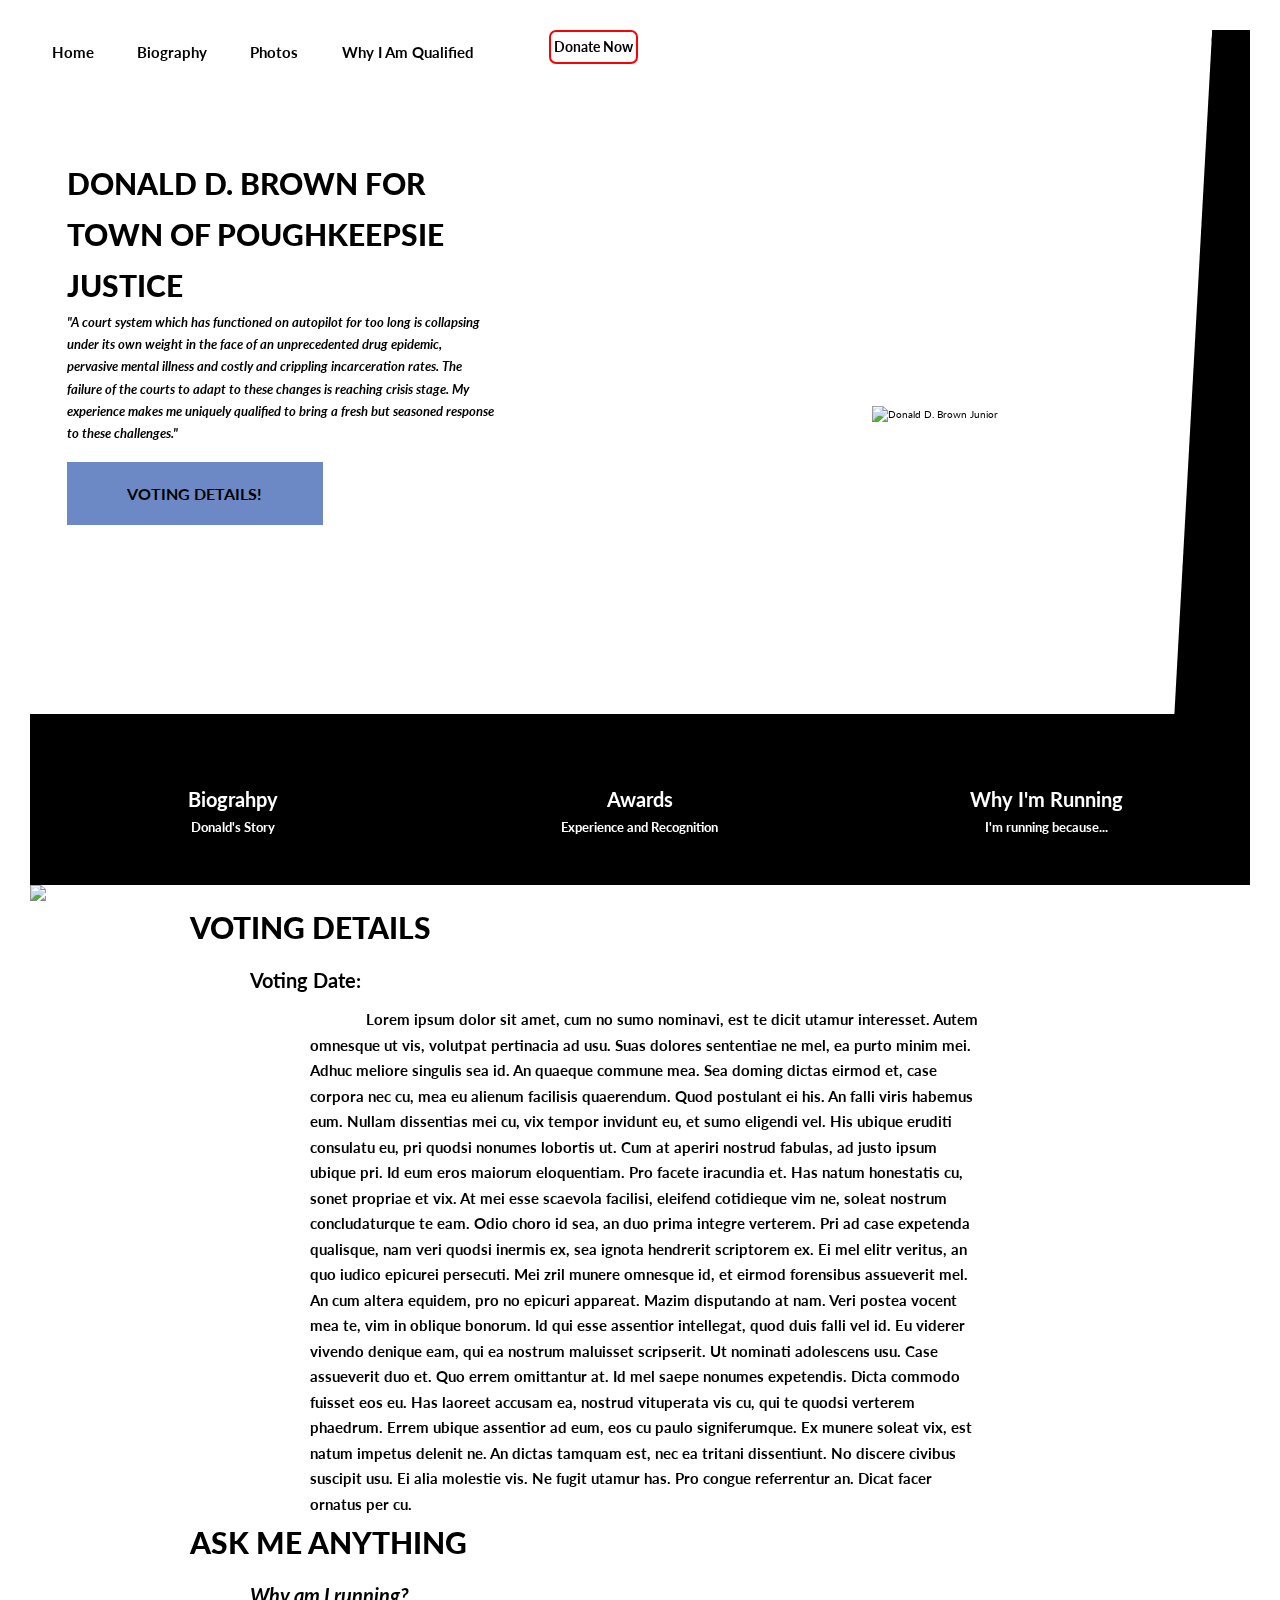
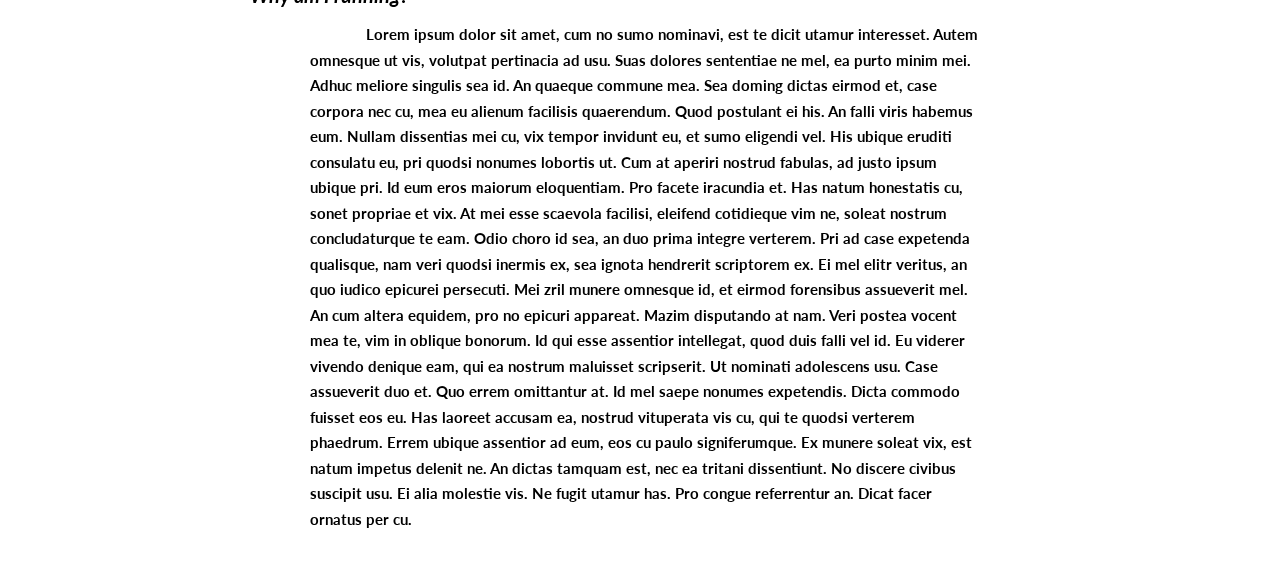
==== docs/index.html @ b79b82b8 "Add files via upload" ====
<!DOCTYPE html>
<html lang = "en">
	<head>
		<meta charset = "UTF-8">
		<meta name = "description" content = "This is a website about Donald Brown running for the judge of Poughkeepsie">
		<meta name = "viewport" content = "width=device-width, initial-scale=1.0">
		<meta name = "viewport" content = "height=device-height, initial-scale=1.0">
		<meta name = "keywords" content = "judge, primaries, poughkeepsie, Donald Brown">
		<meta name = "author" content = "Alex Badia">
		<link href="https://fonts.googleapis.com/css?family=Lato:100,300,400,700,900" rel="stylesheet">
		<link rel = "stylesheet" href = "css\donBrownStyle.css">
		<title> Donald Brown Poughkeepsie Judge </title>

	</head>
	
	<body>
		
		<!-- Header -->
        <header class = "header">
			<nav class = "header__navigation">
				<ul class = "navBar">
					<li> <a id = "white-link" href = "#"> Home </a> </li>
					<li> <a id = "white-link" href = "bio.html"> Biography </a> </li>
					<li> <a id = "white-link" href = "photos.html"> Photos </a> </li>
					<li> <a id = "white-link" href = "#AMA"> Why I Am Qualified </a> </li>
					<li> <a id = "blue-link" href = "#"> Faceb </a> </li>
					<li> <a id="red-link" href="#"> Donate Now </a> </li>
				</ul>
			</nav>
			<div class = "heading-flex-column">

				<div class = "header__text-box" id = "primary-section">
					<h1 class = "heading-primary">
						<span class = "heading-primary--main"> Donald D. Brown For Town of Poughkeepsie Justice </span>
						<span class = "heading-primary--sub"> <i>"A court system which has functioned on autopilot for too long 
							is collapsing under its own weight in the face of an unprecedented drug epidemic, pervasive mental 
							illness and costly and crippling incarceration rates. The failure of the courts to adapt to these 
							changes is reaching crisis stage. My experience makes me uniquely qualified to bring a fresh but 
							seasoned response to these challenges."</i></span>
					</h1>
					<a href = "#voting--details" class = "button--gray button--gray--animate"> Voting Details! </a>
				</div>
			</div>
			<ul class = "flex-row-logo">
				<li> <a id = "camera" href = "bio.html"> P </a> </li>
				<li> <a id = "ribbon" href = "awards.html"> T </a> </li>
				<li> <a id = "question" href = "#AMA"> A </a> </li>
			</ul>

			<div class = "flex-row-header">
				<div class = "photo__text-box">
					<h1 class = "photo__heading-primary">
							<span class = "heading--gold"> Biograhpy </span>
							<span class = "heading--gold--sub"> Donald's Story </span>
						</h1>
				</div>

				<div class = "awards__text-box">
					<h1 class = "awards__heading-primary">
							<span class = "heading--gold"> Awards </span>
							<span class = "heading--gold--sub"> Experience and Recognition </span>
						</h1>
				</div>
				
				<div class = "blank__text-box">
					<h1 class = "blank__heading-primary">
							<span class = "heading--gold"> Why I'm Running </span>
							<span class = "heading--gold--sub"> I'm running because... </span>
						</h1>
				</div>
			</div>

			<div class = "header__image-container1">
				<img class = "flag" src = "images/flagBackground.jpg" alt = "Donald D. Brown Junior">
			</div>

			<div class = "header__image-flex-container2">
				<div class = "header__image-container2">
					<img class = "donBrown" src = "images/electImg.jpg" alt = "Donald D. Brown Junior">
				</div>
			</div>

			<div class = "footer"></div>
		</header>

		<!-- Section -->
		<main class = "home--main" >
			<section class = "mobile-content">
				<div class = "mobile-image"> <img id = "mobile-donald-brown" src = "images/electImg.jpg" width = "50%"> </div>
			</section>

			<section class = "home--body">

					<div class = "home--body--container"> 

						<h1 class = "home--primary--header">
							Voting Details
						</h1>

						<h2 class = "home--secondary--header" id = "voting--details" name = "voting--details"> Voting Date: </h2>

						<p class = "home--details">
							&nbsp; &nbsp; &nbsp; &nbsp; &nbsp; &nbsp; &nbsp; Lorem ipsum dolor sit amet, cum no sumo 
							nominavi, est te dicit utamur interesset. Autem omnesque ut vis, volutpat pertinacia ad usu. 
							Suas dolores sententiae ne mel, ea purto minim mei. Adhuc meliore singulis sea id. An quaeque 
							commune mea. Sea doming dictas eirmod et, case corpora nec cu, mea eu alienum facilisis 
							quaerendum. Quod postulant ei his. An falli viris habemus eum. Nullam dissentias mei cu, 
							vix tempor invidunt eu, et sumo eligendi vel. His ubique eruditi consulatu eu, pri quodsi nonumes 
							lobortis ut. Cum at aperiri nostrud fabulas, ad justo ipsum ubique pri. Id eum eros maiorum 
							eloquentiam. Pro facete iracundia et. Has natum honestatis cu, sonet propriae et vix. At mei 
							esse scaevola facilisi, eleifend cotidieque vim ne, soleat nostrum concludaturque te eam. Odio 
							choro id sea, an duo prima integre verterem. Pri ad case expetenda qualisque, nam veri quodsi 
							inermis ex, sea ignota hendrerit scriptorem ex. Ei mel elitr veritus, an quo iudico epicurei 
							persecuti. Mei zril munere omnesque id, et eirmod forensibus assueverit mel. An cum altera 
							equidem, pro no epicuri appareat. Mazim disputando at nam. Veri postea vocent mea te, vim in 
							oblique bonorum. Id qui esse assentior intellegat, quod duis falli vel id. Eu viderer vivendo 
							denique eam, qui ea nostrum maluisset scripserit. Ut nominati adolescens usu.						
							Case assueverit duo et. Quo errem omittantur at. Id mel saepe nonumes expetendis. Dicta commodo 
							fuisset eos eu. Has laoreet accusam ea, nostrud vituperata vis cu, qui te quodsi verterem 
							phaedrum. Errem ubique assentior ad eum, eos cu paulo signiferumque. Ex munere soleat vix, est 
							natum impetus delenit ne. An dictas tamquam est, nec ea tritani dissentiunt. No discere civibus 
							suscipit usu. Ei alia molestie vis. Ne fugit utamur has. Pro congue referrentur an. Dicat facer 
							ornatus per cu.
						</p>

						<h1 class = "home--primary--header" id = "AMA" name = "AMA">
							Ask Me Anything
						</h1>

						<h2 id = "first-question" class = "question"> Why am I running?</h2>

						<p class = "home--details">
							&nbsp; &nbsp; &nbsp; &nbsp; &nbsp; &nbsp; &nbsp; Lorem ipsum dolor sit amet, cum no sumo 
							nominavi, est te dicit utamur interesset. Autem omnesque ut vis, volutpat pertinacia ad usu. 
							Suas dolores sententiae ne mel, ea purto minim mei. Adhuc meliore singulis sea id. An quaeque 
							commune mea. Sea doming dictas eirmod et, case corpora nec cu, mea eu alienum facilisis 
							quaerendum. Quod postulant ei his. An falli viris habemus eum. Nullam dissentias mei cu, 
							vix tempor invidunt eu, et sumo eligendi vel. His ubique eruditi consulatu eu, pri quodsi nonumes 
							lobortis ut. Cum at aperiri nostrud fabulas, ad justo ipsum ubique pri. Id eum eros maiorum 
							eloquentiam. Pro facete iracundia et. Has natum honestatis cu, sonet propriae et vix. At mei 
							esse scaevola facilisi, eleifend cotidieque vim ne, soleat nostrum concludaturque te eam. Odio 
							choro id sea, an duo prima integre verterem. Pri ad case expetenda qualisque, nam veri quodsi 
							inermis ex, sea ignota hendrerit scriptorem ex. Ei mel elitr veritus, an quo iudico epicurei 
							persecuti. Mei zril munere omnesque id, et eirmod forensibus assueverit mel. An cum altera 
							equidem, pro no epicuri appareat. Mazim disputando at nam. Veri postea vocent mea te, vim in 
							oblique bonorum. Id qui esse assentior intellegat, quod duis falli vel id. Eu viderer vivendo 
							denique eam, qui ea nostrum maluisset scripserit. Ut nominati adolescens usu.						
							Case assueverit duo et. Quo errem omittantur at. Id mel saepe nonumes expetendis. Dicta commodo 
							fuisset eos eu. Has laoreet accusam ea, nostrud vituperata vis cu, qui te quodsi verterem 
							phaedrum. Errem ubique assentior ad eum, eos cu paulo signiferumque. Ex munere soleat vix, est 
							natum impetus delenit ne. An dictas tamquam est, nec ea tritani dissentiunt. No discere civibus 
							suscipit usu. Ei alia molestie vis. Ne fugit utamur has. Pro congue referrentur an. Dicat facer 
							ornatus per cu.
						</p>
						
					</div>
			</section>
		</main>
    </body>
</html>
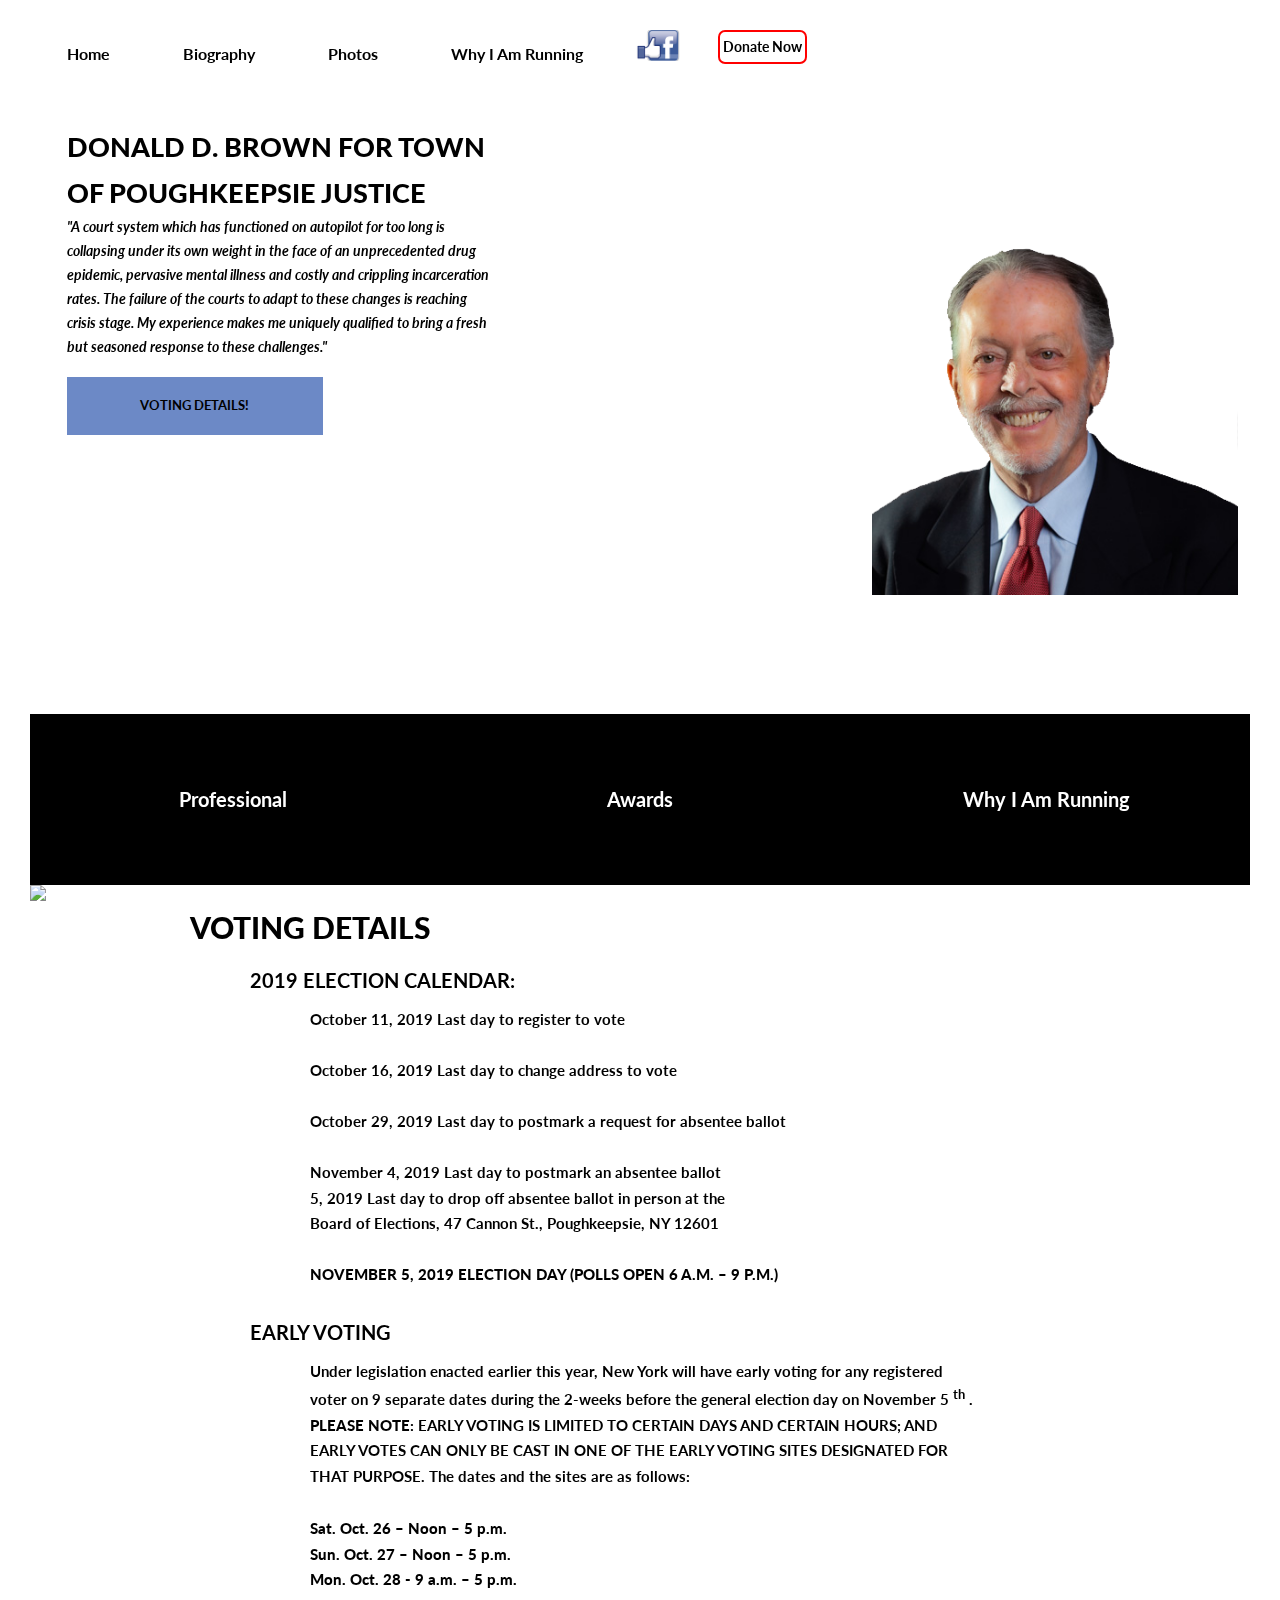
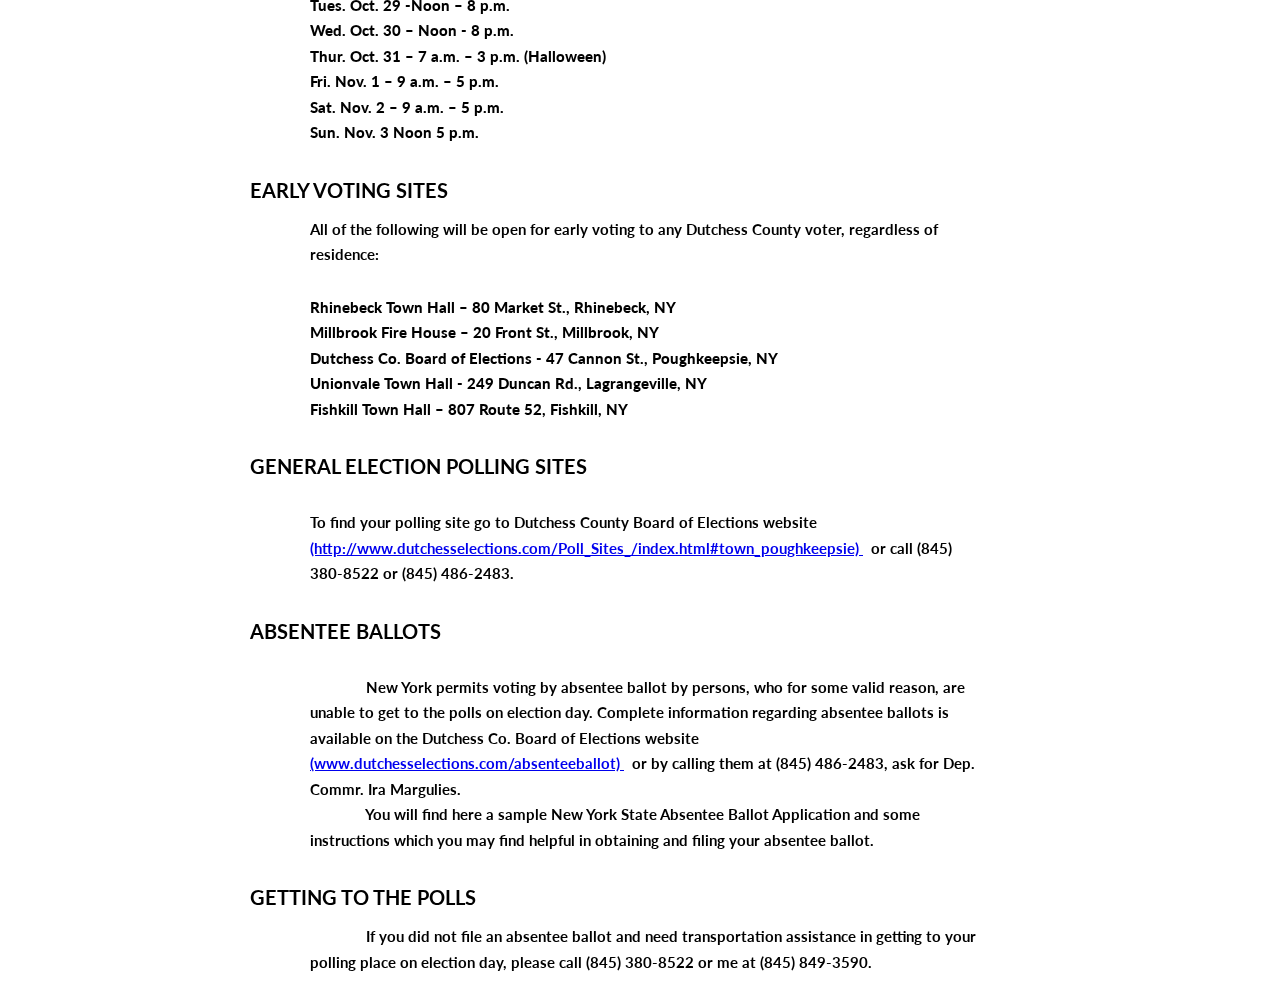
==== commit c953b5c6: "Update index.html" ====
--- a/docs/index.html
+++ b/docs/index.html
@@ -1,161 +1,222 @@
 <!DOCTYPE html>
-<html lang = "en">
-	<head>
-		<meta charset = "UTF-8">
-		<meta name = "description" content = "This is a website about Donald Brown running for the judge of Poughkeepsie">
-		<meta name = "viewport" content = "width=device-width, initial-scale=1.0">
-		<meta name = "viewport" content = "height=device-height, initial-scale=1.0">
-		<meta name = "keywords" content = "judge, primaries, poughkeepsie, Donald Brown">
-		<meta name = "author" content = "Alex Badia">
-		<link href="https://fonts.googleapis.com/css?family=Lato:100,300,400,700,900" rel="stylesheet">
-		<link rel = "stylesheet" href = "css\donBrownStyle.css">
-		<title> Donald Brown Poughkeepsie Judge </title>
-
-	</head>
-	
-	<body>
-		
-		<!-- Header -->
-        <header class = "header">
-			<nav class = "header__navigation">
-				<ul class = "navBar">
-					<li> <a id = "white-link" href = "#"> Home </a> </li>
-					<li> <a id = "white-link" href = "bio.html"> Biography </a> </li>
-					<li> <a id = "white-link" href = "photos.html"> Photos </a> </li>
-					<li> <a id = "white-link" href = "#AMA"> Why I Am Qualified </a> </li>
-					<li> <a id = "blue-link" href = "#"> Faceb </a> </li>
-					<li> <a id="red-link" href="#"> Donate Now </a> </li>
-				</ul>
-			</nav>
-			<div class = "heading-flex-column">
-
-				<div class = "header__text-box" id = "primary-section">
-					<h1 class = "heading-primary">
-						<span class = "heading-primary--main"> Donald D. Brown For Town of Poughkeepsie Justice </span>
-						<span class = "heading-primary--sub"> <i>"A court system which has functioned on autopilot for too long 
-							is collapsing under its own weight in the face of an unprecedented drug epidemic, pervasive mental 
-							illness and costly and crippling incarceration rates. The failure of the courts to adapt to these 
-							changes is reaching crisis stage. My experience makes me uniquely qualified to bring a fresh but 
-							seasoned response to these challenges."</i></span>
-					</h1>
-					<a href = "#voting--details" class = "button--gray button--gray--animate"> Voting Details! </a>
-				</div>
-			</div>
-			<ul class = "flex-row-logo">
-				<li> <a id = "camera" href = "bio.html"> P </a> </li>
-				<li> <a id = "ribbon" href = "awards.html"> T </a> </li>
-				<li> <a id = "question" href = "#AMA"> A </a> </li>
+<html lang="en">
+
+<head>
+	<meta charset="UTF-8">
+	<meta name="description" content="This is a website about Donald Brown running for the judge of Poughkeepsie">
+	<meta name="viewport" content="width=device-width, initial-scale=1.0">
+	<meta name="viewport" content="height=device-height, initial-scale=1.0">
+	<meta name="keywords" content="judge, primaries, poughkeepsie, Donald Brown">
+	<meta name="author" content="Alex Badia">
+	<link href="https://fonts.googleapis.com/css?family=Lato:100,300,400,700,900" rel="stylesheet">
+	<link rel="stylesheet" href="css\donBrownStyle.css">
+	<title> Donald Brown Poughkeepsie Judge </title>
+
+</head>
+
+<body>
+
+	<!-- Header -->
+	<header class="header">
+		<nav class="header__navigation">
+			<ul class="navBar">
+				<li> <a id="white-link" href="#"> Home </a> </li>
+				<li id = 'mobile-link'> <a id="white-link" href="awards.html"> Awards </a> </li>
+				<li> <a id="white-link" href="bio.html"> Biography </a> </li>
+				<li> <a id="white-link" href="photos.html"> Photos </a> </li>
+				<li> <a id="white-link" href="qualifications.html"> Why I Am Running </a> </li>
+				<li id = 'mobile-link'> <a id="white-link" href="#"> Facebook </a> </li>
+				<li id = 'mobile-link'> <a id="white-link" href="donate.html"> Donate Now </a> </li>
+				<li> <a id="blue-link" href="#"> Faceb </a> </li>
+				<li> <a id="red-link" href="donate.html"> Donate Now </a> </li>
 			</ul>
-
-			<div class = "flex-row-header">
-				<div class = "photo__text-box">
-					<h1 class = "photo__heading-primary">
-							<span class = "heading--gold"> Biograhpy </span>
-							<span class = "heading--gold--sub"> Donald's Story </span>
-						</h1>
-				</div>
-
-				<div class = "awards__text-box">
-					<h1 class = "awards__heading-primary">
-							<span class = "heading--gold"> Awards </span>
-							<span class = "heading--gold--sub"> Experience and Recognition </span>
-						</h1>
-				</div>
-				
-				<div class = "blank__text-box">
-					<h1 class = "blank__heading-primary">
-							<span class = "heading--gold"> Why I'm Running </span>
-							<span class = "heading--gold--sub"> I'm running because... </span>
-						</h1>
-				</div>
-			</div>
-
-			<div class = "header__image-container1">
-				<img class = "flag" src = "images/flagBackground.jpg" alt = "Donald D. Brown Junior">
-			</div>
-
-			<div class = "header__image-flex-container2">
-				<div class = "header__image-container2">
-					<img class = "donBrown" src = "images/electImg.jpg" alt = "Donald D. Brown Junior">
-				</div>
-			</div>
-
-			<div class = "footer"></div>
-		</header>
-
-		<!-- Section -->
-		<main class = "home--main" >
-			<section class = "mobile-content">
-				<div class = "mobile-image"> <img id = "mobile-donald-brown" src = "images/electImg.jpg" width = "50%"> </div>
-			</section>
-
-			<section class = "home--body">
-
-					<div class = "home--body--container"> 
-
-						<h1 class = "home--primary--header">
-							Voting Details
-						</h1>
-
-						<h2 class = "home--secondary--header" id = "voting--details" name = "voting--details"> Voting Date: </h2>
-
-						<p class = "home--details">
-							&nbsp; &nbsp; &nbsp; &nbsp; &nbsp; &nbsp; &nbsp; Lorem ipsum dolor sit amet, cum no sumo 
-							nominavi, est te dicit utamur interesset. Autem omnesque ut vis, volutpat pertinacia ad usu. 
-							Suas dolores sententiae ne mel, ea purto minim mei. Adhuc meliore singulis sea id. An quaeque 
-							commune mea. Sea doming dictas eirmod et, case corpora nec cu, mea eu alienum facilisis 
-							quaerendum. Quod postulant ei his. An falli viris habemus eum. Nullam dissentias mei cu, 
-							vix tempor invidunt eu, et sumo eligendi vel. His ubique eruditi consulatu eu, pri quodsi nonumes 
-							lobortis ut. Cum at aperiri nostrud fabulas, ad justo ipsum ubique pri. Id eum eros maiorum 
-							eloquentiam. Pro facete iracundia et. Has natum honestatis cu, sonet propriae et vix. At mei 
-							esse scaevola facilisi, eleifend cotidieque vim ne, soleat nostrum concludaturque te eam. Odio 
-							choro id sea, an duo prima integre verterem. Pri ad case expetenda qualisque, nam veri quodsi 
-							inermis ex, sea ignota hendrerit scriptorem ex. Ei mel elitr veritus, an quo iudico epicurei 
-							persecuti. Mei zril munere omnesque id, et eirmod forensibus assueverit mel. An cum altera 
-							equidem, pro no epicuri appareat. Mazim disputando at nam. Veri postea vocent mea te, vim in 
-							oblique bonorum. Id qui esse assentior intellegat, quod duis falli vel id. Eu viderer vivendo 
-							denique eam, qui ea nostrum maluisset scripserit. Ut nominati adolescens usu.						
-							Case assueverit duo et. Quo errem omittantur at. Id mel saepe nonumes expetendis. Dicta commodo 
-							fuisset eos eu. Has laoreet accusam ea, nostrud vituperata vis cu, qui te quodsi verterem 
-							phaedrum. Errem ubique assentior ad eum, eos cu paulo signiferumque. Ex munere soleat vix, est 
-							natum impetus delenit ne. An dictas tamquam est, nec ea tritani dissentiunt. No discere civibus 
-							suscipit usu. Ei alia molestie vis. Ne fugit utamur has. Pro congue referrentur an. Dicat facer 
-							ornatus per cu.
-						</p>
-
-						<h1 class = "home--primary--header" id = "AMA" name = "AMA">
-							Ask Me Anything
-						</h1>
-
-						<h2 id = "first-question" class = "question"> Why am I running?</h2>
-
-						<p class = "home--details">
-							&nbsp; &nbsp; &nbsp; &nbsp; &nbsp; &nbsp; &nbsp; Lorem ipsum dolor sit amet, cum no sumo 
-							nominavi, est te dicit utamur interesset. Autem omnesque ut vis, volutpat pertinacia ad usu. 
-							Suas dolores sententiae ne mel, ea purto minim mei. Adhuc meliore singulis sea id. An quaeque 
-							commune mea. Sea doming dictas eirmod et, case corpora nec cu, mea eu alienum facilisis 
-							quaerendum. Quod postulant ei his. An falli viris habemus eum. Nullam dissentias mei cu, 
-							vix tempor invidunt eu, et sumo eligendi vel. His ubique eruditi consulatu eu, pri quodsi nonumes 
-							lobortis ut. Cum at aperiri nostrud fabulas, ad justo ipsum ubique pri. Id eum eros maiorum 
-							eloquentiam. Pro facete iracundia et. Has natum honestatis cu, sonet propriae et vix. At mei 
-							esse scaevola facilisi, eleifend cotidieque vim ne, soleat nostrum concludaturque te eam. Odio 
-							choro id sea, an duo prima integre verterem. Pri ad case expetenda qualisque, nam veri quodsi 
-							inermis ex, sea ignota hendrerit scriptorem ex. Ei mel elitr veritus, an quo iudico epicurei 
-							persecuti. Mei zril munere omnesque id, et eirmod forensibus assueverit mel. An cum altera 
-							equidem, pro no epicuri appareat. Mazim disputando at nam. Veri postea vocent mea te, vim in 
-							oblique bonorum. Id qui esse assentior intellegat, quod duis falli vel id. Eu viderer vivendo 
-							denique eam, qui ea nostrum maluisset scripserit. Ut nominati adolescens usu.						
-							Case assueverit duo et. Quo errem omittantur at. Id mel saepe nonumes expetendis. Dicta commodo 
-							fuisset eos eu. Has laoreet accusam ea, nostrud vituperata vis cu, qui te quodsi verterem 
-							phaedrum. Errem ubique assentior ad eum, eos cu paulo signiferumque. Ex munere soleat vix, est 
-							natum impetus delenit ne. An dictas tamquam est, nec ea tritani dissentiunt. No discere civibus 
-							suscipit usu. Ei alia molestie vis. Ne fugit utamur has. Pro congue referrentur an. Dicat facer 
-							ornatus per cu.
-						</p>
-						
-					</div>
-			</section>
-		</main>
-    </body>
+		</nav>
+		<div class="heading-flex-column">
+
+			<div class="header__text-box" id="primary-section">
+				<h1 class="heading-primary">
+					<span class="heading-primary--main"> Donald D. Brown For Town of Poughkeepsie Justice </span>
+					<span class="heading-primary--sub"> <i>"A court system which has functioned on autopilot for too
+							long
+							is collapsing under its own weight in the face of an unprecedented drug epidemic, pervasive
+							mental
+							illness and costly and crippling incarceration rates. The failure of the courts to adapt to
+							these
+							changes is reaching crisis stage. My experience makes me uniquely qualified to bring a fresh
+							but seasoned response to these challenges."</i></span>
+				</h1>
+				<a href="#voting--details" class="button--gray button--gray--animate"> Voting Details! </a>
+			</div>
+		</div>
+		<ul class="flex-row-logo">
+			<li> <a id="camera" href="bio.html"> P </a> </li>
+			<li> <a id="ribbon" href="awards.html"> T </a> </li>
+			<li> <a id="question" href="qualifications.html"> A </a> </li>
+		</ul>
+
+		<div class="flex-row-header">
+			<div class="photo__text-box">
+				<h1 class="photo__heading-primary">
+					<span class="heading--gold"> Professional </span>
+					<!-- <span class="heading--gold--sub"> Donald's Story </span> -->
+				</h1>
+			</div>
+
+			<div class="awards__text-box">
+				<h1 class="awards__heading-primary">
+					<span class="heading--gold"> Awards </span>
+					<!-- <span class="heading--gold--sub"> Awards and Achievements </span> -->
+				</h1>
+			</div>
+
+			<div class="blank__text-box">
+				<h1 class="blank__heading-primary">
+					<span class="heading--gold"> Why I Am Running </span>
+					<!-- <span class="heading--gold--sub"> Experience and Notable Achievements </span> -->
+				</h1>
+			</div>
+		</div>
+
+		<div class="header__image-container1">
+			<img class="flag" src="images/flagBackground.jpg" alt="Donald D. Brown Junior">
+		</div>
+
+		<div class="header__image-flex-container2">
+			<div class="header__image-container2">
+				<img class="donBrown" src="images/DonBrownCropFinal-0.png" alt="Donald D. Brown Junior">
+			</div>
+		</div>
+
+		<div class="footer"></div>
+	</header>
+
+	<!-- Section -->
+	<main class="home--main">
+		<section class="mobile-content">
+			<div class="mobile-image"> <img id="mobile-donald-brown" src="images/electImg.jpg" width="50%"> </div>
+		</section>
+
+		<section class="home--body">
+
+			<div class="home--body--container">
+
+				<h1 class="home--primary--header">
+					Voting Details
+				</h1>
+
+				<h2 class="home--secondary--header" id="voting--details" name="voting--details"> 2019 ELECTION CALENDAR:
+				</h2>
+
+				<p class="home--details">
+					October 11, 2019 Last day to register to vote <br> <br>
+					October 16, 2019 Last day to change address to vote <br> <br>
+					October 29, 2019 Last day to postmark a request for absentee ballot <br> <br>
+					November 4, 2019 Last day to postmark an absentee ballot <br>
+					5, 2019 Last day to drop off absentee ballot in person at the <br>
+					Board of Elections, 47 Cannon St., Poughkeepsie, NY 12601 <br> <br>
+					<strong> NOVEMBER 5, 2019 ELECTION DAY (POLLS OPEN 6 A.M. – 9 P.M.) </strong>
+				</p>
+
+				<br>
+
+				<h2 class="home--secondary--header" id="voting--details" name="voting--details"> EARLY VOTING
+				</h2>
+
+				<p class="home--details">
+					Under legislation enacted earlier this year, New York will have early voting for any
+					registered voter on 9 separate dates during the 2-weeks before the general election day
+					on November 5 <sup>th</sup> . <strong>PLEASE NOTE</strong>: EARLY VOTING IS LIMITED TO CERTAIN DAYS
+					AND
+					CERTAIN HOURS; AND EARLY VOTES CAN ONLY BE CAST IN ONE OF THE EARLY
+					VOTING SITES DESIGNATED FOR THAT PURPOSE. The dates and the sites are as
+					follows:
+				</p>
+
+				<br>
+
+				<p class="home--details">
+					<strong>Sat. Oct. 26 – Noon – 5 p.m. <br>
+						Sun. Oct. 27 – Noon – 5 p.m. <br>
+						Mon. Oct. 28 - 9 a.m. – 5 p.m. <br>
+						Tues. Oct. 29 -Noon – 8 p.m. <br>
+						Wed. Oct. 30 – Noon - 8 p.m. <br>
+						Thur. Oct. 31 – 7 a.m. – 3 p.m. (Halloween) <br>
+						Fri. Nov. 1 – 9 a.m. – 5 p.m. <br>
+						Sat. Nov. 2 – 9 a.m. – 5 p.m. <br>
+						Sun. Nov. 3 Noon 5 p.m. <br> </strong>
+				</p>
+
+				<br>
+
+				<h2 class="home--secondary--header" id="voting--details" name="voting--details"> EARLY VOTING SITES
+				</h2>
+
+				<p class="home--details">
+					All of the following will be open for early voting to any Dutchess County voter,
+					regardless of residence:
+				</p>
+
+				<br>
+
+				<p class="home--details">
+					<strong>
+						Rhinebeck Town Hall – 80 Market St., Rhinebeck, NY <br>
+						Millbrook Fire House – 20 Front St., Millbrook, NY <br>
+						Dutchess Co. Board of Elections - 47 Cannon St., Poughkeepsie, NY <br>
+						Unionvale Town Hall - 249 Duncan Rd., Lagrangeville, NY <br>
+						Fishkill Town Hall – 807 Route 52, Fishkill, NY </strong>
+				</p>
+
+				<br>
+
+				<h2 class="home--secondary--header" id="voting--details" name="voting--details"> GENERAL ELECTION
+					POLLING SITES
+				</h2>
+
+				<br>
+
+				<p class="home--details">
+					To find your polling site go to Dutchess County Board of Elections website
+					<a href="http://www.dutchesselections.com/Poll_Sites_/index.html#town_poughkeepsie" target="_blank">
+						(http://www.dutchesselections.com/Poll_Sites_/index.html#town_poughkeepsie) </a>
+					&nbsp; or call (845) 380-8522 or (845) 486-2483.
+				</p>
+
+				<br>
+
+				<h2 class="home--secondary--header" id="voting--details" name="voting--details">
+					ABSENTEE BALLOTS
+				</h2>
+
+				<br>
+
+				<p class="home--details">
+					&nbsp; &nbsp; &nbsp; &nbsp; &nbsp; &nbsp; &nbsp; New York permits voting by absentee ballot by
+					persons, who for some valid reason,
+					are unable to get to the polls on election day. Complete information regarding absentee
+					ballots is available on the Dutchess Co. Board of Elections website <a
+						href='http://www.dutchesselections.com' target='_blank'>
+						(www.dutchesselections.com/absenteeballot) </a> &nbsp; or by calling them at (845) 486-2483,
+					ask for Dep. Commr. Ira Margulies. <br>
+					&nbsp; &nbsp; &nbsp; &nbsp; &nbsp; &nbsp; &nbsp; You will find here a sample New York State Absentee
+					Ballot Application and some
+					instructions which you may find helpful in obtaining and filing your absentee ballot.
+				</p>
+
+				<br>
+
+				<h2 class="home--secondary--header" id="voting--details" name="voting--details">
+					GETTING TO THE POLLS
+				</h2>
+
+				<p class="home--details">
+					&nbsp; &nbsp; &nbsp; &nbsp; &nbsp; &nbsp; &nbsp; If you did not file an absentee ballot and need
+					transportation assistance in getting to
+					your polling place on election day, please call (845) 380-8522 or me at (845) 849-3590.
+				</p>
+			</div>
+		</section>
+	</main>
+</body>
+
 </html>
-
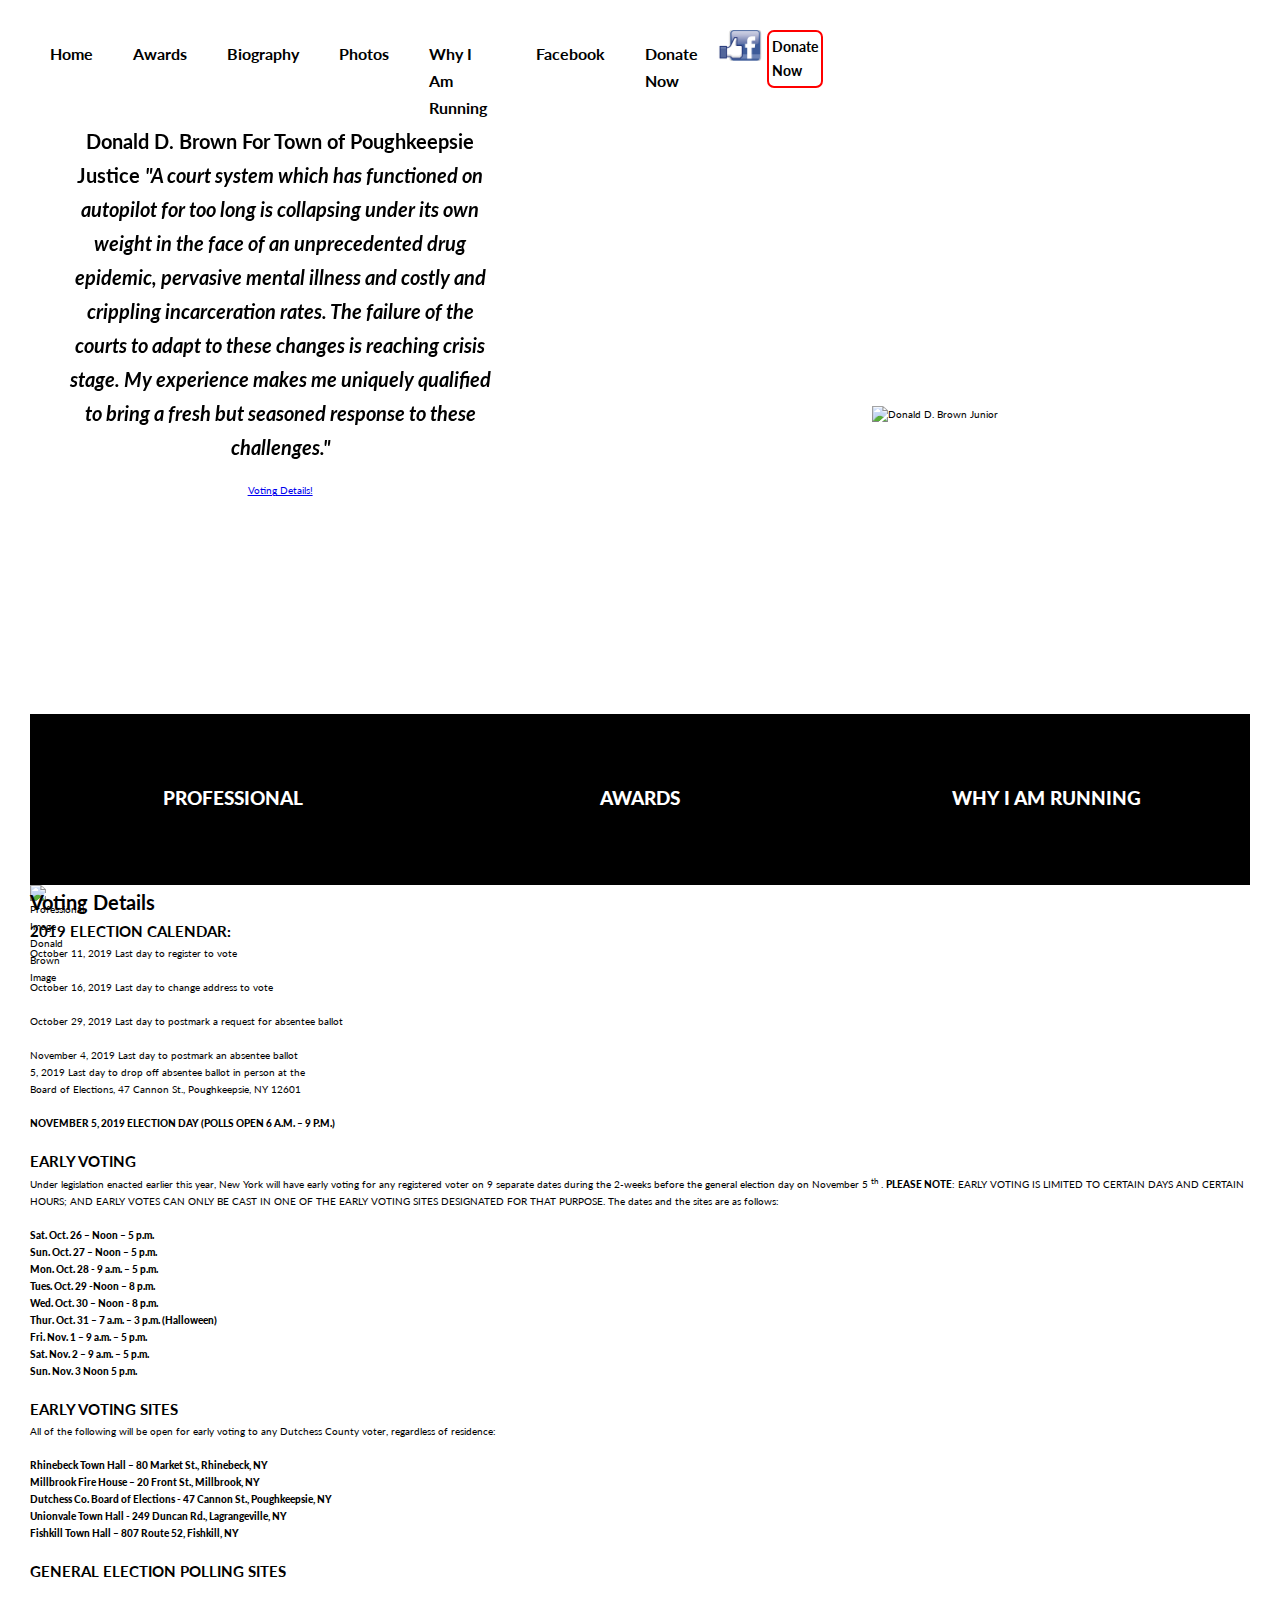
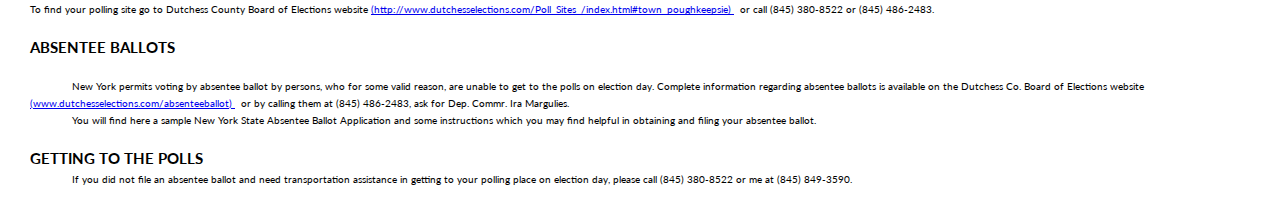
==== commit 88650c6c: "Added Alert for Landscape mode" ====
--- a/docs/index.html
+++ b/docs/index.html
@@ -9,34 +9,40 @@
 	<meta name="keywords" content="judge, primaries, poughkeepsie, Donald Brown">
 	<meta name="author" content="Alex Badia">
 	<link href="https://fonts.googleapis.com/css?family=Lato:100,300,400,700,900" rel="stylesheet">
-	<link rel="stylesheet" href="css\donBrownStyle.css">
+	<link rel="stylesheet" href="css/donBrownStyle.css">
 	<title> Donald Brown Poughkeepsie Judge </title>
 
 </head>
 
 <body>
+
+	<script>
+		if(window.innerHeight > window.innerWidth){
+ 			alert("Please use Landscape!");
+		}		
+	</script>
 
 	<!-- Header -->
 	<header class="header">
 		<nav class="header__navigation">
 			<ul class="navBar">
-				<li> <a id="white-link" href="#"> Home </a> </li>
-				<li id = 'mobile-link'> <a id="white-link" href="awards.html"> Awards </a> </li>
-				<li> <a id="white-link" href="bio.html"> Biography </a> </li>
-				<li> <a id="white-link" href="photos.html"> Photos </a> </li>
-				<li> <a id="white-link" href="qualifications.html"> Why I Am Running </a> </li>
-				<li id = 'mobile-link'> <a id="white-link" href="#"> Facebook </a> </li>
-				<li id = 'mobile-link'> <a id="white-link" href="donate.html"> Donate Now </a> </li>
-				<li> <a id="blue-link" href="#"> Faceb </a> </li>
-				<li> <a id="red-link" href="donate.html"> Donate Now </a> </li>
+				<li> <a class ="white-link" href="#"> Home </a> </li>
+				<li class = 'mobile-link'> <a class ="white-link" href="awards.html"> Awards </a> </li>
+				<li> <a class ="white-link" href="bio.html"> Biography </a> </li>
+				<li> <a class ="white-link" href="photos.html"> Photos </a> </li>
+				<li> <a class ="white-link" href="qualifications.html"> Why I Am Running </a> </li>
+				<li class = 'mobile-link'> <a class ="white-link" href="#"> Facebook </a> </li>
+				<li class = 'mobile-link'> <a class ="white-link" href="donate.html"> Donate Now </a> </li>
+				<li> <a id = "blue-link" href="#"> Faceb </a> </li>
+				<li> <a id = "red-link" href="donate.html"> Donate Now </a> </li>
 			</ul>
 		</nav>
 		<div class="heading-flex-column">
 
 			<div class="header__text-box" id="primary-section">
 				<h1 class="heading-primary">
-					<span class="heading-primary--main"> Donald D. Brown For Town of Poughkeepsie Justice </span>
-					<span class="heading-primary--sub"> <i>"A court system which has functioned on autopilot for too
+					<span class="heading-primary-main"> Donald D. Brown For Town of Poughkeepsie Justice </span>
+					<span class="heading-primary-sub"> <i>"A court system which has functioned on autopilot for too
 							long
 							is collapsing under its own weight in the face of an unprecedented drug epidemic, pervasive
 							mental
@@ -45,7 +51,7 @@
 							changes is reaching crisis stage. My experience makes me uniquely qualified to bring a fresh
 							but seasoned response to these challenges."</i></span>
 				</h1>
-				<a href="#voting--details" class="button--gray button--gray--animate"> Voting Details! </a>
+				<a href="#voting-details" class="button-gray button-gray-animate"> Voting Details! </a>
 			</div>
 		</div>
 		<ul class="flex-row-logo">
@@ -57,22 +63,19 @@
 		<div class="flex-row-header">
 			<div class="photo__text-box">
 				<h1 class="photo__heading-primary">
-					<span class="heading--gold"> Professional </span>
-					<!-- <span class="heading--gold--sub"> Donald's Story </span> -->
+					<span class="heading-gold"> Professional </span>
 				</h1>
 			</div>
 
 			<div class="awards__text-box">
 				<h1 class="awards__heading-primary">
-					<span class="heading--gold"> Awards </span>
-					<!-- <span class="heading--gold--sub"> Awards and Achievements </span> -->
+					<span class="heading-gold"> Awards </span>
 				</h1>
 			</div>
 
 			<div class="blank__text-box">
 				<h1 class="blank__heading-primary">
-					<span class="heading--gold"> Why I Am Running </span>
-					<!-- <span class="heading--gold--sub"> Experience and Notable Achievements </span> -->
+					<span class="heading-gold"> Why I Am Running </span>
 				</h1>
 			</div>
 		</div>
@@ -83,7 +86,7 @@
 
 		<div class="header__image-flex-container2">
 			<div class="header__image-container2">
-				<img class="donBrown" src="images/DonBrownCropFinal-0.png" alt="Donald D. Brown Junior">
+				<img class="donBrown" src="images/DonBrownFullVert1.jpg" alt="Donald D. Brown Junior">
 			</div>
 		</div>
 
@@ -91,23 +94,23 @@
 	</header>
 
 	<!-- Section -->
-	<main class="home--main">
+	<main class="home-main">
 		<section class="mobile-content">
-			<div class="mobile-image"> <img id="mobile-donald-brown" src="images/electImg.jpg" width="50%"> </div>
+			<div class="mobile-image"> <img id="mobile-donald-brown" src="images/electImg.jpg"  alt = "Professional Image Donald Brown Image"> </div>
 		</section>
 
-		<section class="home--body">
-
-			<div class="home--body--container">
-
-				<h1 class="home--primary--header">
+		<section class="home-body">
+
+			<div class="home-body-container">
+
+				<h1 class="home-primary-header">
 					Voting Details
 				</h1>
 
-				<h2 class="home--secondary--header" id="voting--details" name="voting--details"> 2019 ELECTION CALENDAR:
-				</h2>
-
-				<p class="home--details">
+				<h2 class="home-secondary-header voting-details" id="voting-details"> 2019 ELECTION CALENDAR:
+				</h2>
+
+				<p class="home-details">
 					October 11, 2019 Last day to register to vote <br> <br>
 					October 16, 2019 Last day to change address to vote <br> <br>
 					October 29, 2019 Last day to postmark a request for absentee ballot <br> <br>
@@ -119,10 +122,10 @@
 
 				<br>
 
-				<h2 class="home--secondary--header" id="voting--details" name="voting--details"> EARLY VOTING
-				</h2>
-
-				<p class="home--details">
+				<h2 class="home-secondary-header voting-details"> EARLY VOTING
+				</h2>
+
+				<p class="home-details">
 					Under legislation enacted earlier this year, New York will have early voting for any
 					registered voter on 9 separate dates during the 2-weeks before the general election day
 					on November 5 <sup>th</sup> . <strong>PLEASE NOTE</strong>: EARLY VOTING IS LIMITED TO CERTAIN DAYS
@@ -134,7 +137,7 @@
 
 				<br>
 
-				<p class="home--details">
+				<p class="home-details">
 					<strong>Sat. Oct. 26 – Noon – 5 p.m. <br>
 						Sun. Oct. 27 – Noon – 5 p.m. <br>
 						Mon. Oct. 28 - 9 a.m. – 5 p.m. <br>
@@ -148,17 +151,17 @@
 
 				<br>
 
-				<h2 class="home--secondary--header" id="voting--details" name="voting--details"> EARLY VOTING SITES
-				</h2>
-
-				<p class="home--details">
+				<h2 class="home-secondary-header voting-details"> EARLY VOTING SITES
+				</h2>
+
+				<p class="home-details">
 					All of the following will be open for early voting to any Dutchess County voter,
 					regardless of residence:
 				</p>
 
 				<br>
 
-				<p class="home--details">
+				<p class="home-details">
 					<strong>
 						Rhinebeck Town Hall – 80 Market St., Rhinebeck, NY <br>
 						Millbrook Fire House – 20 Front St., Millbrook, NY <br>
@@ -169,13 +172,13 @@
 
 				<br>
 
-				<h2 class="home--secondary--header" id="voting--details" name="voting--details"> GENERAL ELECTION
+				<h2 class="home-secondary-header voting-details"> GENERAL ELECTION
 					POLLING SITES
 				</h2>
 
 				<br>
 
-				<p class="home--details">
+				<p class="home-details">
 					To find your polling site go to Dutchess County Board of Elections website
 					<a href="http://www.dutchesselections.com/Poll_Sites_/index.html#town_poughkeepsie" target="_blank">
 						(http://www.dutchesselections.com/Poll_Sites_/index.html#town_poughkeepsie) </a>
@@ -184,13 +187,13 @@
 
 				<br>
 
-				<h2 class="home--secondary--header" id="voting--details" name="voting--details">
+				<h2 class="home-secondary-header voting-details">
 					ABSENTEE BALLOTS
 				</h2>
 
 				<br>
 
-				<p class="home--details">
+				<p class="home-details">
 					&nbsp; &nbsp; &nbsp; &nbsp; &nbsp; &nbsp; &nbsp; New York permits voting by absentee ballot by
 					persons, who for some valid reason,
 					are unable to get to the polls on election day. Complete information regarding absentee
@@ -205,11 +208,11 @@
 
 				<br>
 
-				<h2 class="home--secondary--header" id="voting--details" name="voting--details">
+				<h2 class="home-secondary-header voting-details">
 					GETTING TO THE POLLS
 				</h2>
 
-				<p class="home--details">
+				<p class="home-details">
 					&nbsp; &nbsp; &nbsp; &nbsp; &nbsp; &nbsp; &nbsp; If you did not file an absentee ballot and need
 					transportation assistance in getting to
 					your polling place on election day, please call (845) 380-8522 or me at (845) 849-3590.
@@ -219,4 +222,4 @@
 	</main>
 </body>
 
-</html>
+</html>--- a/docs/css/donBrownStyle.css
+++ b/docs/css/donBrownStyle.css
@@ -0,0 +1,1019 @@
+/* Standard Normalize and Setting the base font-size*/
+*, *::before, *::after {
+	margin: 0;
+	padding: 0;
+	box-sizing: inherit;
+}
+
+html {font-size: 62.5%; }
+
+body {
+	font-family: "Lato", sans-serif;
+	font-weight: 400;
+	line-height: 1.7;
+	color: black;
+	padding: 3rem;
+	box-sizing: border-box;
+	background-color: white; }
+
+strong { font-weight: 900; }
+
+/* Content controller */
+#mobile-link {display: none;}
+#show-photos {display: none;}
+.mobile-image {display: hidden; width:0; height:0}
+
+/* Header */
+.header {min-height: 45vw;}
+
+/* The header container */
+.header, .headerA, .headerP {
+	height: 95vh;
+	background-color: white;
+	background-size: cover;
+	background-position: top;
+	position: relative;
+	display: inline-block;
+	width: 100%;
+	-webkit-background-image: linear-gradient(
+			127deg,
+			white 50%, 
+			transparent 0),
+			url(../images/flagBackground.jpg);
+		background-image: linear-gradient(127deg,
+		 white 50%,
+		   transparent 0),
+			url(../images/flagBackground.jpg);  }
+
+/* Top navigation bar*/
+.navBar, .navBarA, .navBarP {
+	width: 65%;
+	list-style: none;
+	display: flex;
+	flex-direction: row;
+	overflow: hidden;
+	justify-content: space-around;
+	z-index: 10; }
+
+.navBar a:link, .navBarA a:link, .navBarP a:link,
+.navBar a:visited, .navBarA a:visited, .navBarP a:visited {
+	display: block;
+	color: black;
+	text-decoration: none;
+	font-size: 1.25vw;
+	font-weight: 700;
+	padding: 1rem 2rem; }
+
+.navBar a:hover, .navBarA a:hover, .navBarP a:hover {
+	color: black;
+	text-decoration: none;
+	font-size: 1.5vw;
+	text-decoration: underline;
+	font-weight: 700;
+	padding: 1rem 2rem; }
+
+/* Facebook link */
+#blue-link:link, #blue-link:active {
+	font-size: 1.5rem;
+	background-image: url(../images/facebook_logo.png); 
+	background-repeat: none;
+	background-size: cover;
+	background-position: center;
+	padding: .25rem;
+	color: transparent;
+	z-index: 90000000;  }
+
+/* Donate Now link */
+#red-link:link, #red-link:active {
+	font-size: 1.4rem;
+	border-radius: .7rem;
+	border-width: .2rem;
+	border-style: solid;
+	border-color: red;
+	margin-left: .5rem;
+	padding-left: .3rem;
+	padding-right: .3rem;
+	padding-top: .3rem;
+	padding-bottom: .3rem;
+	z-index: 90000000;  }
+
+/* Header title and subtitle containers */
+.header__text-box {
+	display: block;
+	position: absolute;
+	left: 3%;
+	top: 15%;
+	width: 35%;
+	height: 50%;
+	background-color: transparent;
+	text-align: center; }
+
+.header__text-boxP, .header__text-boxA {
+	display: block;
+	position: absolute;
+	left: -2vw;
+	top: 9%;
+	width: 50%;
+	height: 52%;
+	background-color: transparent;
+	text-align: center; }
+
+/* Header title flex containers */
+.heading-flex-column {
+	position: absolute;
+	left: 0;
+	top: 5%;
+	display: flex;
+	flex-direction: column;
+	justify-content: space-around; 
+	width: 100%;
+	height: 40%; }
+
+/* Header title text-container */
+.heading-primary,.heading-primaryA, .heading-primaryP {
+color: black;
+backface-visibility: hidden;
+margin-bottom: 2vh; }
+
+/* Header title text-styling */
+.heading-primary--main, .heading-primary--mainA, .heading-primary--mainP  {
+display: block;
+text-transform: uppercase;
+font-size: 2.1vw;
+font-weight: 900;
+text-align: left;
+animation-name: moveInLeft;
+animation-duration: 2s;
+animation-timing-function: ease-out; }
+
+/* Header subtitle text-styling */
+.heading-primary--sub, .heading-primary--subA, .heading-primary--subP {
+display: block;
+font-size: 1.1vw;
+font-weight: 700;
+text-align: left;
+animation-name: moveInRight;
+animation-duration: 2s;
+animation-timing-function: ease-out; }
+
+/* Header title button */
+.button--gray {
+	background-color: #6c89c6;
+	color: black; 
+	font-weight: 700; }
+
+/* Header title button link */
+.button--gray:link, .button--gray:visited {
+	display: block;
+	text-decoration: none;
+	text-transform: uppercase;
+	padding: 2vh 1vw;
+	transition: all .2s;
+	width: 60%;
+	position: relative;
+	font-size: 1vw; }
+
+/* Header title button hover effect */
+.button--gray:hover {
+	transform: translateY(-15%); 
+	box-shadow: 0 1rem 2rem rgba(0, 0, 0, 0.5); }
+
+/* Header title button active effect */
+.button--gray:active {
+	transform: translateY(1%); 
+	box-shadow: 0 1rem 2rem rgba(0, 0, 0, 0.3); }
+
+/* Header title button flash effect initial state*/
+.button--gray::after {
+	content: "";
+	display: block;
+	height: 100%;
+	width: 100%;
+	position: absolute;
+	left: 0;
+	top: 0;
+	z-index: -1;
+	transition: all .4s ease-out; 
+	background-color: #6c89c6; }
+
+/* Header title button animated flash effect */
+.button--gray:hover::after {transform: scaleX(1.4) scaleY(1.6); opacity: 0;}
+
+/* Header title button animation control */
+.button--gray--animate {
+	animation: moveUp .5s ease-out .75s;
+	animation-fill-mode: backwards;
+	backface-visibility: hidden; }
+
+/* Header background image flex container */
+.header__image-flex-container2 {
+	position: absolute;
+	display: flex;
+	flex-direction: column;
+	justify-content: space-around;
+	width: 30%;
+	height: 110%;
+	right: 1%;
+	bottom: 0;
+	z-index: 10; }
+
+/* Header background image container size */
+.header__image-container2, 
+.header__image-container2P, 
+.header__image-container2A {width: 100%;}
+
+/* Header background image size */
+.header__image-container1 .flag {width: 100%; height: 100%;}
+
+/* Header portrait photo container*/
+.header__image-container1 {
+	display: none;
+	position: absolute;
+	height: 0%;
+	right: 0;
+	top: 0;
+	background-color:black;
+	z-index: 1; }
+
+/* Header portrait image size */
+.header__image-container2 .donBrown, 
+.header__image-container2P .donBrownP, 
+.header__image-container2A .donBrownA {width: 100%;}
+
+/* Bottom navigation flex container for the links */
+.flex-row-header {
+	display: flex;
+	flex-direction: row;
+	width: 100%;
+	height: 12%;
+	justify-content: space-around;
+	bottom: 0;
+	position: absolute;}
+
+/* Bottom navigation flex container for the images */
+.flex-row-logo {
+	display: flex;
+	flex-direction: row;
+	width: 100%;
+	left: 0;
+	height: 8%;
+	justify-content: space-around;
+	bottom: 15%;
+	position: absolute;
+	list-style: none;
+	z-index: 990000000; }
+
+/* Bottom left navigation image-link */
+#camera:link, #camera:visited {
+	background-image: url(../images/electImg.jpg);
+	background-repeat: none;
+	background-size: cover;
+	background-position: center;
+	padding: 5rem;
+	color: transparent;
+	z-index: 90000000; }
+
+/* Bottom middle navigation image-link */
+#ribbon:link, #ribbon:visited {
+	background-image: url(../images/top100.jpg);
+	background-repeat: none;
+	background-size: cover;
+	padding: 5rem;	
+	color: transparent; 
+	background-position: center; }
+
+/* Bottom right navigation image-link */
+#question:link, #question:visited {
+	background-image: url(../images/family.jpg);
+	background-repeat: none;
+	background-size: auto 100%;
+	padding: 5rem;	
+	color: transparent;
+	background-position: center; }
+
+/* Bottom navigation image-link hover effects */
+#camera:hover, #ribbon:hover, #question:hover {
+	font-size: 2rem;
+	display: block;
+	transform: translateY(-50%);
+	transition: .2s all;
+	box-shadow: 0 1rem 2rem rgba(0, 0, 0, 0.5);
+	background-position: center; }
+
+/* Bottom navigation image-link active effects */
+#camera:active, #ribbon:active, #question:active {
+	display: block;
+	box-shadow: 0 1rem 2rem rgba(0, 0, 0, 0.3);
+	background-position: center; }
+
+/* Bottom navigation link containers */
+.awards__text-box, .photo__text-box, .blank__text-box  {
+	color: white;
+	text-align: center;
+	z-index: 10000000;
+	width: calc(100%/5); }
+
+/* Bottom navigation link title */
+.heading-gold {
+	display: block;
+	text-transform: uppercase;
+	font-size: 1.5vw;
+	font-weight: 900;
+	text-align: center; }
+
+/* Bottom navigation link subtitle */
+.heading--gold--sub {
+	display: block;
+	font-size: 1vw;
+	font-weight: 700;
+	text-align: center; }
+
+/* Photo page header slideshow flex container */
+.heading-flex-column-P {
+	position: absolute;
+	left: 0;
+	top: 5%;
+	display: flex;
+	flex-direction: column;
+	justify-content: space-around; 
+	width: 100%;
+	height: 90%; }
+
+.footer {
+	position: absolute;
+	display: inline-block;
+	bottom: 0;
+	height: 20%;
+	width: 100%;
+	background-color: black;
+	border: 1rem solid black; 
+	z-index: 10; }
+
+@keyframes moveInLeft {
+0% {
+	opacity: 0;
+	transform: translate(-40%); }
+70% {
+	transform: translate(5%); }
+100% {
+	opacity: 1;
+	transform: translate(0);
+	transform: scale(1); } }
+
+@keyframes moveInRight {
+0% {
+	opacity: 0;
+	transform: translate(40%); }
+70% {
+	transform: translate(-5%); }
+100% {
+	opacity: 1;
+	transform: translate(0); } }
+
+@keyframes moveUp {
+0% {
+	opacity: 0;
+	transform: translateY(80%); }
+80% {
+	transform: translateY(-30%); }
+100% {
+	opacity: 1;
+	transform: translateY(0); } }
+
+
+/************************************* MOBILE PHOTO LAYOUT IN FLEX ROWS AND COLUMNS *******************************************/
+
+/* Photo flex rows are arranged in a flex column */
+.photos-flex-grid-column {
+	display: flex;
+	flex-direction: column;
+	justify-content: space-between;
+	overflow: hidden;
+	height: 500vh;
+	margin-top: 10rem; }
+
+/* Photo rows are in flex rows */
+.photos-flex-row {
+	display: flex;
+	flex-direction: row;
+	justify-content: space-between;
+	overflow: hidden;
+	width: 90%;
+	height: 45vh;
+	padding-left: 11rem;}
+
+/* Photo description container */
+.photo-details {
+	display: flex;
+	flex-direction: column;
+	justify-content: space-around;
+	overflow: hidden;
+	width: 35%;
+	height: 100%;
+	background-color: rgba(208, 211, 212, .4);
+	text-align: center; }
+
+/* Photo image container */
+.photo-case {
+	display: block;
+	width: 35%;
+	height: 100%;
+	background-color: white;
+	text-align: center; }
+
+/* Photo title text */
+.photo--title{
+	display: block;
+	width: 100%;
+	color: black;
+	text-transform: uppercase;
+	font-size: 2.7rem;
+	font-weight: 900;
+	letter-spacing: .2vh;
+	text-align: center; 
+	padding-top: 7rem; 
+	padding-right: 1rem;
+	padding-left: 1rem; }
+
+/* Photo description text */
+.photo--description {
+	display: block;
+	width: 100%;
+	color: black;
+	font-style: italic;
+	font-weight: 700;
+	font-size: 1.5rem;
+	text-align: center;
+	padding-bottom: 7rem;
+	padding-right: 5rem;
+	padding-left: 5rem; }
+
+/******************************************************** PHOTOS IN SLIDESHOW ************************************************/
+.mySlides {display: none}
+
+.slideButtons {display: block;}
+
+.mySlides-1 {
+	width: 100%;
+	height: 100%;
+	background-image: url('../images/family.jpg');
+	background-size: auto 90%;
+	background-repeat: no-repeat;
+	background-position-x: center;
+	background-position-y: center; }
+
+.mySlides-2 {
+	width: 100%;
+	height: 100%;
+	background-image: url('../images/dog.jpeg');
+	background-size: auto 80%;
+	background-repeat: no-repeat;
+	background-position-x: center;
+	background-position-y: center;
+	background-position-y: center; }
+
+.mySlides-3 {
+	width: 100%;
+	height: 100%;
+	background-image: url('../images/grandchildren.jpeg');
+	background-size: auto 90%;
+	background-repeat: no-repeat;
+	background-position-x: center;
+	background-position-y: center; }
+
+.mySlides-4 {
+	width: 100%;
+	height: 100%;
+	background-image: url('../images/ireland1.jpeg');
+	background-size: auto 90%;
+	background-repeat: no-repeat;
+	background-position-x: center;
+	background-position-y: center; }
+
+.mySlides-5 {
+	width: 100%;
+	height: 100%;
+	background-image: url('../images/men.jpeg');
+	background-size: auto 90%;
+	background-repeat: no-repeat;
+	background-position-x: center;
+	background-position-y: center; }
+
+.mySlides-6 {
+	width: 100%;
+	height: 100%;
+	background-image: url('../images/basketball1.jpeg');
+	background-size: auto 90%;
+	background-repeat: no-repeat;
+	background-position-x: center;
+	background-position-y: center; }
+
+.mySlides-7 {
+	width: 100%;
+	height: 100%;
+	background-image: url('../images/campaignTrail1.jpg');
+	background-size: auto 90%;
+	background-repeat: no-repeat;
+	background-position-x: center;
+	background-position-y: center; }
+
+.mySlides-8 {
+	width: 100%;
+	height: 100%;
+	background-image: url('../images/campaignTrail2.jpg');
+	background-size: auto 90%;
+	background-repeat: no-repeat;
+	background-position-x: center;
+	background-position-y: center; }
+
+.mySlideContainers {
+	width: 100%; }
+
+/* Slideshow container */
+.slideshow-container {
+	height: 100%;
+	width: 100%;
+	position: relative;
+	margin: auto; }
+
+/* Next & previous buttons */
+.prev, .next {
+	cursor: pointer;
+	position: absolute;
+	display: block;
+	width: 20%;
+	top: 50%;
+	width: auto;
+	padding: 16px;
+	margin-top: -22px;
+	color:  rgba(0,0,0,0.25);
+	font-weight: bold;
+	font-size: 18px;
+	transition: 0.6s ease;
+	border-radius: 0 3px 3px 0;
+	user-select: none; }
+
+/* Position the "previous button" to the left */
+.prev {left: 5%; border-radius: 3px 0 0 3px;}
+
+/* Position the "next button" to the right */
+.next {right: 5%; border-radius: 3px 0 0 3px;}
+
+/* On hover, add a black background color with a little bit see-through */
+.prev:hover, .next:hover {background-color: rgba(0,0,0,0.8);}
+
+/* Caption text */
+.text {
+	color: white;
+	font-size: 1.6rem;
+	font-weight: 900;
+	padding: 12px 14px;
+	position: absolute;
+	left: 23%;
+	bottom: 5%;
+	width: 55%;
+	text-align: center; }
+
+/* Slide 5 caption text */
+.text-5 {
+	color: white;
+	font-size: 1.3rem;
+	font-weight: 900;
+	padding: .8rem .12rem;
+	position: absolute;
+	left: 35%;
+	bottom: 6%;
+	width: 30%;
+	text-align: center; }
+
+/* Number text (1/3 etc) */
+.numbertext {
+	color: #f2f2f2;
+	font-size: 12px;
+	padding: 8px 12px;
+	position: absolute;
+	top: 0; }
+
+/* The dots/bullets/indicators */
+.dot {
+	cursor: pointer;
+	height: 15px;
+	width: 15px;
+	margin: 0 2px;
+	background-color: #bbb;
+	border-radius: 50%;
+	display: inline-block;
+	transition: background-color 0.6s ease; }
+
+.active, .dot:hover {
+background-color: #717171; }
+
+/* Fading animation */
+.fade {
+	-webkit-animation-name: fade;
+	-webkit-animation-duration: 1.5s;
+	animation-name: fade;
+	animation-duration: 1.5s; }
+
+@-webkit-keyframes fade {
+from {opacity: .4} 
+to {opacity: 1} }
+
+@keyframes fade {
+from {opacity: .4} 
+to {opacity: 1} }
+
+/* On smaller screens, decrease text size */
+@media only screen and (max-width: 300px) {
+.prev, .next,.text {font-size: 11px} }
+
+
+/****************************************************Home Page Section***********************************************************/
+
+/* Section body */
+.home--body {
+	display: inline; 
+	padding-left: 2rem; }
+
+/* Section body container */
+.home--body--container {
+	padding-left: 16rem; 
+	padding-right: 27rem; }
+
+/* Section article primary header */
+.home--primary--header {
+	text-transform: uppercase;
+	display: block;
+	font-size: 3rem;
+	font-weight: 900; }
+
+/* Section article secondary header */
+.home--secondary--header {
+	display: block;
+	font-size: 2rem;
+	font-weight: 700;
+	margin-top: 1rem;
+	margin-left: 6rem; }
+
+/* Section article tertiary header */
+.question {
+	font-style: italic;
+	font-size: 2rem;
+	font-weight: 700;
+	margin-top: 1rem;
+	margin-left: 6rem; }
+
+/* Section article paragraph text */
+.home--details {
+	display: block;
+	font-size: 1.5rem;
+	font-weight: 700;
+	margin-top: 1rem;
+	margin-left: 12rem; }
+
+/************************************************************* Awards ***********************************************************/
+
+/* Awards image properties */
+.award-case { display: block;}
+
+.awardImage{
+	display: block;
+	width: 100%;
+	padding: 2rem; }
+
+/* Awards flex rows are arranged in a flex column */
+.awards-flex-grid-column {
+	display: flex;
+	position: absolute;
+	width: 40%;
+	margin-top: 5rem;
+	flex-direction: column;
+	justify-content: space-around; }
+
+.awards-flex-grid-row {
+	display: flex;
+	height: 100%;
+	width: 100%;
+	margin-top: 5rem;
+	flex-direction: row;
+	justify-content: space-around; }
+
+.awards-flex-grid-column::after {
+	content: "";
+	display: table;
+	clear: both;
+}
+
+/* Awards Image Styling */
+.lexisNexis {
+	color: black;
+	text-transform: uppercase;
+	font-size: 3rem;
+	font-weight: 900;
+	letter-spacing: .2vh; }
+
+/************************************************************Biography***********************************************************/
+
+/* Biography achievement list indentation */
+#achievement-list {
+	padding-left: 10rem; }
+
+/* Biography Image styling */
+.mugShot {
+	display: block;
+	float: right;
+	height: auto;
+	width: 17.5%;
+	margin: 1.5vw;
+	border-radius: 3px; }
+/*************************************************************Media Queries******************************************************/
+
+@media only screen and (max-width: 1050px) and (min-width: 700px) { }
+
+/* Small Desktops and Large Tablets*/
+@media only screen and (max-width: 1050px) and (min-width: 700px) {
+
+	/* Adjust the size of the heading */
+	.header, 
+	.headerA, 
+	.headerP {
+		max-height: 65vw;}
+
+	/* Centering the slide-show and main title */
+	.header__text-boxP, 
+	.header__text-boxA {transform: translateY(50%);}
+
+	/* Font size adjustments */
+	.heading-primary--main, 
+	.heading-primary--mainA, 
+	.heading-primary--mainP { font-size: 2vw; }
+
+	.heading-primary--subP, 
+	.heading-primary--subP, 
+	.heading-primary--sub { font-size: 1.15vw; }
+
+	/* Hiding the slide-show content */
+	#show-slide-buttons {display: none;}
+	#show-previous {display: none;}
+	#show-next {display: none;}
+	#show-slides {display: none;}
+	#keyPrimarySection {display: none;}
+
+	/* Hiding bottom navigation subtitles */
+	.heading--gold--sub {display: none;}
+
+	/* Reveal photos in flex column format */
+	#show-photos {display: flex;}
+	.photos-flex-grid-column {margin-top: 15rem;} 
+
+	/* Margin and padding adjustments */
+	.home--body--container {padding-left: 0; padding-right: 0;}
+	.home--details {margin-left: 7rem; margin-right: 2rem;}
+
+	/* Navigation Bar Font-size Adjustments */
+	.navBar a:link,
+	.navBarA a:link,
+	.navBarP a:link,
+	.navBar a:visited,
+	.navBarA a:visited,
+	.navBarP a:visited {
+		font-size: 1.2vw; 
+		padding-left: 0; 
+		padding-right: 0; 
+		z-index: 99999999999999;}
+
+	/* Resizing bottom navigation link titles */
+	.heading--gold {padding-top: 5rem; font-size: 1.5vw;}
+
+	/* Adjusting the top navigation bar width */
+	.header__navigationP .navBarP,
+	.header__navigationA .navBarA, 
+	.header__navigation .navBar {width: 60%;}
+	
+	/* Adjusting the page title flex container, slideshow container, and image container */
+	.heading-flex-column {
+		z-index: 10; 
+		bottom: 0;
+		position: absolute;
+		top: 5%;
+		height: 65%;
+	}
+
+	.heading-flex-column-P {
+		z-index: 10;
+		bottom: 0;
+		position: absolute;
+		top: 5%;
+		height: 65%;
+	}
+
+	.header__image-flex-container2 {
+		width: 30%; 
+		height: 65%; 
+		right: 3%; 
+		bottom: 15%;
+	}
+} /* large tablets and smaller desktops*/
+
+/*Large Tablets and Mobile Phones*/
+@media only screen and (max-width: 699px) and (min-width: 200px) {
+	
+	/* Hiding content for mobile */
+	.chevron-container, 
+	.awards__text-box, 
+	.photo__text-box, 
+	.blank__text-box, 
+	.footer, 
+	.header__image-container1 .flag,
+	.flex-row-header, 
+	.flex-row-logo, 
+	.header__image-container2, 
+	.header__image-flex-container2, 
+	#show-slide-buttons, 
+	#show-previous, 
+	#show-next, 
+	#show-slides,
+	#blue-link:link, 
+	#blue-link:active,
+	#red-link:link, 
+	#red-link:active { display: none; }
+
+	/* Reveal mobile content */
+	#show-photos {display: flex;}
+	#mobile-link {display: initial;}
+
+	/* Changing the header into a column layout with the content stacked on top of each other */
+	.header, .headerA, .headerP {
+		height: auto; 
+		margin-bottom: 2rem;
+		background-image: none;
+		-webkit-background-image: none;
+	}
+	.heading-flex-column {
+		display: block; 
+		top: 0; 
+		height: auto; 
+		position: initial;
+	}
+	.heading-flex-column-P {
+		display: block;
+		 top: 0;
+		height: auto;
+		position: initial;
+	}
+
+	.header__text-box{
+		width: 100%; 
+		position: initial;
+	}
+
+	/* Top navigation becomes a column of choices */
+	.header__navigation .navBar {
+		text-align:center; 
+		display:initial; 
+		width:100%;
+	}
+	.header__navigation {
+		background-image:linear-gradient(
+			to right,rgba(0, 0, 0, .6),
+			rgba(0, 0, 0, .6)),
+			url("../images/flagBackground.jpg"); 
+			background-size:cover;
+			padding-bottom:.7rem; 
+	}
+
+	/* Styling of the new column navigation links */
+	#white-link {
+		color:white; 
+		font-size: 2rem; 
+		padding: .5rem 1rem;
+	}
+
+	#white-link:hover {
+		color: rgb(212,175,55); 
+		text-decoration: none; 
+		font-size: 1.75rem; 
+		text-decoration: underline; 
+		font-weight: 700; 
+	}
+
+	#white-link:visited {font-size: 1.5rem;}
+
+	/* Centering the elect Donald Brown Image */
+	.image-section {display: inline; text-align: center; }
+
+	/* Adding in a main title and subtitle to the photo page */
+	#primary-section, #keyPrimarySection {
+		position:initial;
+		display: block;
+		text-align: center;
+		width : 100%;
+		margin-right: 2rem; 
+		margin-top: 2rem;
+		margin-bottom: 2rem; }
+
+	/* Centering the main title and subtitle of each page and removing animation */
+	.heading-primary--main {
+		animation: none; 
+		text-align: center; 
+		font-size: 7vw;
+	}
+	.heading-primary--sub{
+		animation: none; 
+		text-align:center; 
+		margin-bottom: 1rem; 
+		font-size: 3.2vw;
+	}
+
+	/* Remove animation from the button */
+	.button--gray:link {
+		animation: none; 
+		display: inline; 
+		position: initial; 
+		text-align: center; 
+		font-size: 3.2vw;
+	}
+
+	/* Refromat the body of the main article */
+	.home--body {
+		display: block; 
+		padding-left: 2rem;
+	}
+	
+	/* Center election image of donald brown */
+	.mobile-image {
+		display: inline-block; 
+		width: 100%; 
+		height: auto; 
+		text-align: center;
+	}
+
+	/* Reformatting the article sections for mobile */
+	.home--body--container {
+		width: 100%; 
+		margin: 0; 
+		padding: 0;
+	}
+
+	.home--primary--header {
+		text-transform: uppercase;
+		font-size: 7vw;
+		font-weight: 900;
+		margin-top: 1rem; 
+		text-align: left; }
+	
+	.home--secondary--header {
+		font-size: 5.2vw;
+		font-weight: 700;
+		margin-left: 2vw; }
+	
+	.question {
+		font-style: italic;
+		font-size: 2rem;
+		font-weight: 700;
+		margin-left: 4rem; }
+	
+	.home--details {
+		overflow-wrap: break-word;
+		word-wrap: break-word; 
+		font-size: 3.2vw;
+		font-weight: 400;
+		padding-left: 4vw;
+		margin: 0;
+		padding-right: 0; 
+		padding-bottom: 0;
+		padding-top: 0;
+	} 
+	
+	#achievement-listB, #achievement-listQ {padding-left: 15vw;}
+
+	/* Photos and description turn into a stack of photos and description */
+	.photos-flex-row {
+		flex-direction: column;
+		height: 120vh; 
+		width: 100%; 
+		padding-left: 0;
+	}
+
+	.photos-flex-grid-column {
+		height: 1500vh; 
+		width: 100%;
+	} 
+
+	/* Photo container and detail containers size adjustments */
+	.photo-case {
+		width: 100%;
+		height: auto; 
+		margin: 0 auto;
+	}
+
+	.photo-details {
+		height: 35%; 
+		width: 100%;
+	} 
+
+	/* Adjust award sizes */
+	.awards-flex-grid-column {
+		width: 100%;
+	}
+} /*Mobile media queries*/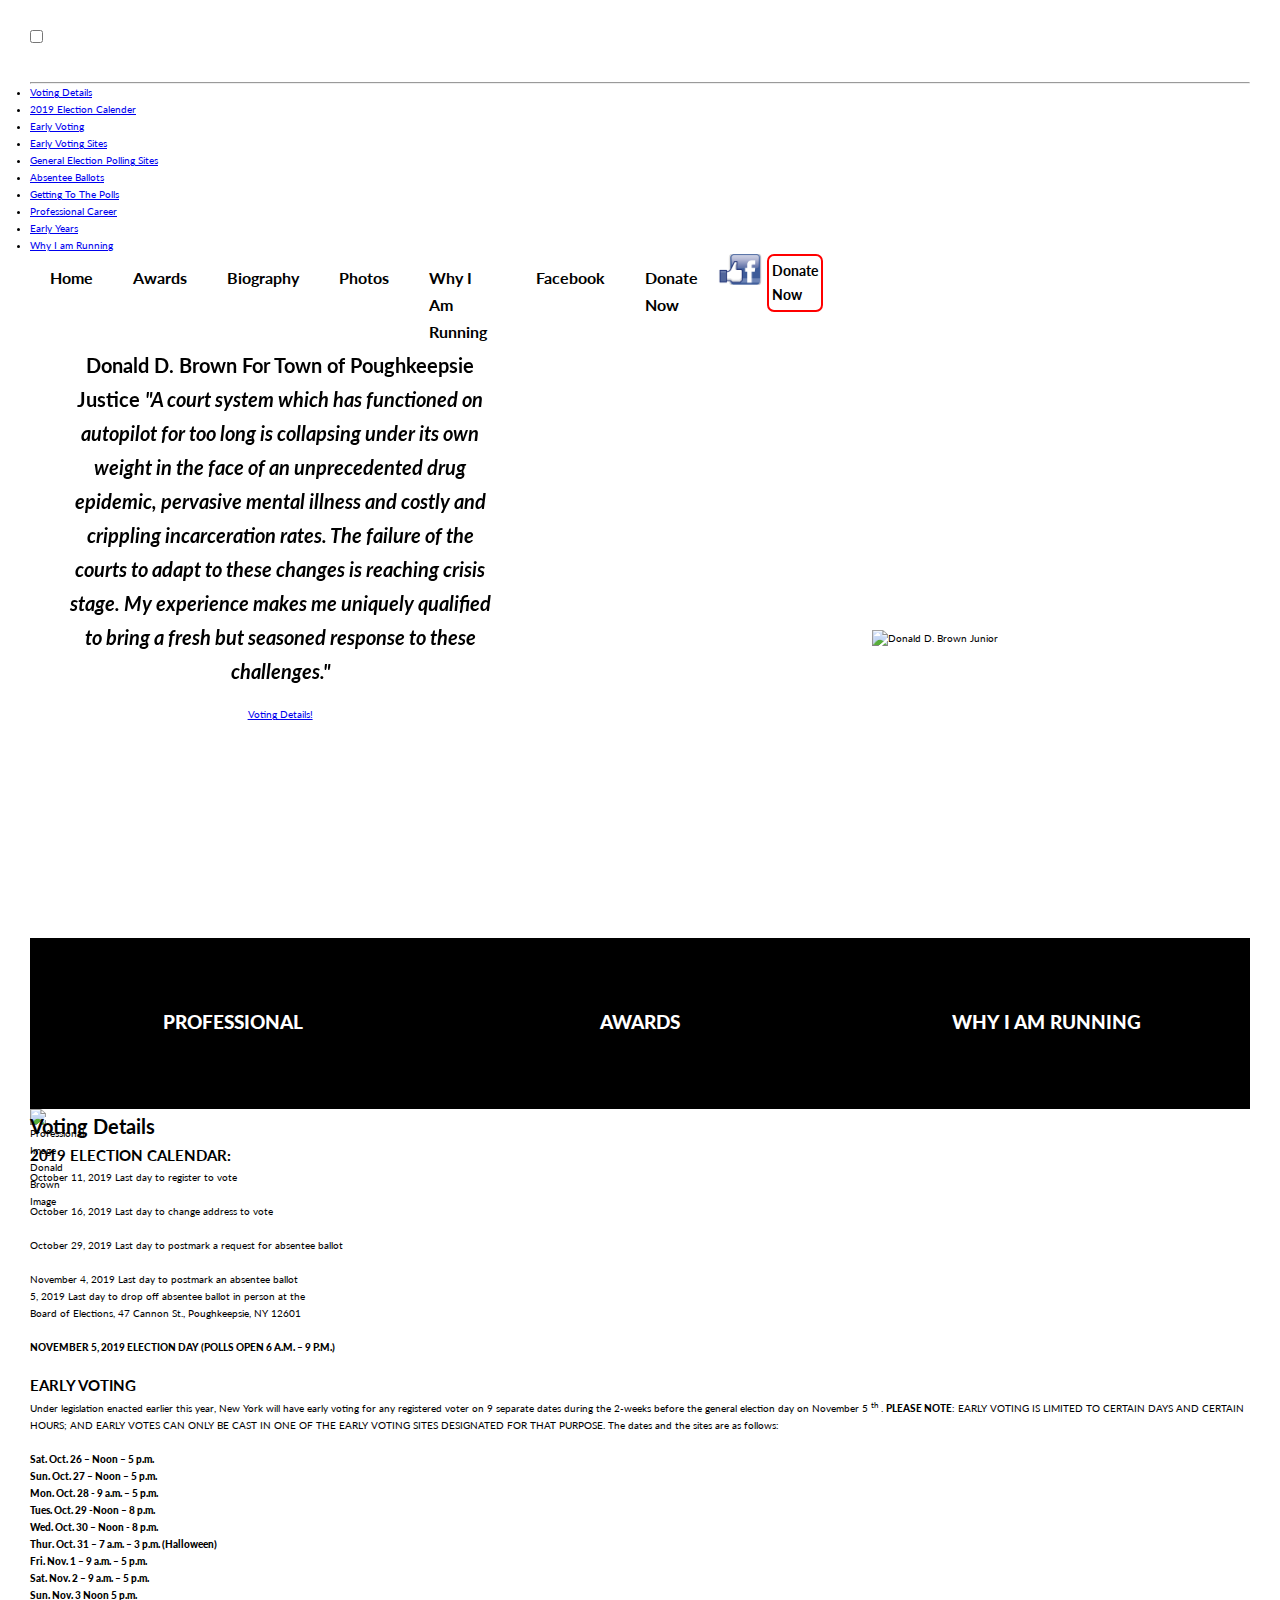
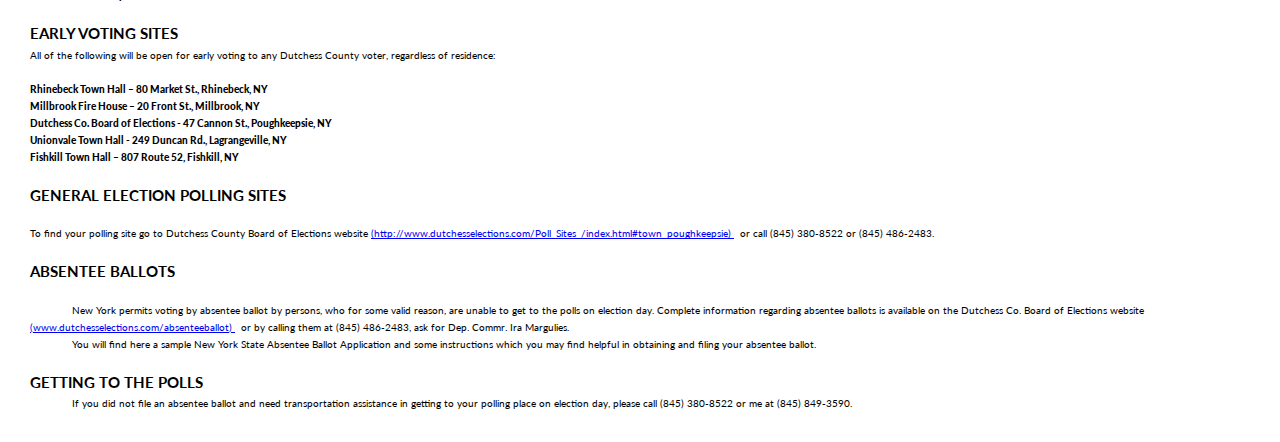
==== commit 82a86683: "Added a Directory" ====
--- a/docs/index.html
+++ b/docs/index.html
@@ -17,24 +17,52 @@
 <body>
 
 	<script>
-		if(window.innerHeight > window.innerWidth){
- 			alert("Please use Landscape!");
+		if (window.innerHeight > window.innerWidth) {
+			alert("Please use Landscape!");
 		}		
 	</script>
+
+	<div class="directory">
+		<input type="checkbox" class="directory__checkbox" id="navi-toggle">
+		<label for="navi-toggle" class="directory__button">
+			<span class="navigation__icon"> &nbsp;</span>
+		</label>
+
+		<div class="directory__background"></div>
+
+		<div class="directory__nav">
+			<h1 class="directory-title" style = "color: white;"> Directory </h1>
+			<hr>
+
+			<ul class="left-directory-list">
+				<li class = "directory__item"><a href="#" class="directory__link"> Voting Details </a></li>
+				<li class = "directory__item"><a href="#" class="directory__link"> 2019 Election Calender </a></li>
+				<li class="directory__item"><a href="#" class="directory__link"> Early Voting </a></li>
+				<li class="directory__item"><a href="#" class="directory__link"> Early Voting Sites</a></li>
+				<li class="directory__item"><a href="#" class="directory__link"> General Election Polling Sites </a></li>
+				<li class="directory__item"><a href="#" class="directory__link"> Absentee Ballots </a></li>
+				<li class="directory__item"><a href="#" class="directory__link"> Getting To The Polls </a></li>
+				<li class = "directory__item"><a href="#" class="directory__link"> Professional Career</a></li>
+				<li class="directory__item"><a href="#" class="directory__link"> Early Years </a></li>
+				<li class="directory__item"><a href="#" class="directory__link"> Why I am Running </a></li>
+			</ul>
+
+		</div>
+	</div>
 
 	<!-- Header -->
 	<header class="header">
 		<nav class="header__navigation">
 			<ul class="navBar">
-				<li> <a class ="white-link" href="#"> Home </a> </li>
-				<li class = 'mobile-link'> <a class ="white-link" href="awards.html"> Awards </a> </li>
-				<li> <a class ="white-link" href="bio.html"> Biography </a> </li>
-				<li> <a class ="white-link" href="photos.html"> Photos </a> </li>
-				<li> <a class ="white-link" href="qualifications.html"> Why I Am Running </a> </li>
-				<li class = 'mobile-link'> <a class ="white-link" href="#"> Facebook </a> </li>
-				<li class = 'mobile-link'> <a class ="white-link" href="donate.html"> Donate Now </a> </li>
-				<li> <a id = "blue-link" href="#"> Faceb </a> </li>
-				<li> <a id = "red-link" href="donate.html"> Donate Now </a> </li>
+				<li> <a class="white-link" href="#"> Home </a> </li>
+				<li class='mobile-link'> <a class="white-link" href="awards.html"> Awards </a> </li>
+				<li> <a class="white-link" href="bio.html"> Biography </a> </li>
+				<li> <a class="white-link" href="photos.html"> Photos </a> </li>
+				<li> <a class="white-link" href="qualifications.html"> Why I Am Running </a> </li>
+				<li class='mobile-link'> <a class="white-link" href="#"> Facebook </a> </li>
+				<li class='mobile-link'> <a class="white-link" href="donate.html"> Donate Now </a> </li>
+				<li> <a id="blue-link" href="#"> Faceb </a> </li>
+				<li> <a id="red-link" href="donate.html"> Donate Now </a> </li>
 			</ul>
 		</nav>
 		<div class="heading-flex-column">
@@ -96,7 +124,8 @@
 	<!-- Section -->
 	<main class="home-main">
 		<section class="mobile-content">
-			<div class="mobile-image"> <img id="mobile-donald-brown" src="images/electImg.jpg"  alt = "Professional Image Donald Brown Image"> </div>
+			<div class="mobile-image"> <img id="mobile-donald-brown" src="images/electImg.jpg"
+					alt="Professional Image Donald Brown Image"> </div>
 		</section>
 
 		<section class="home-body">
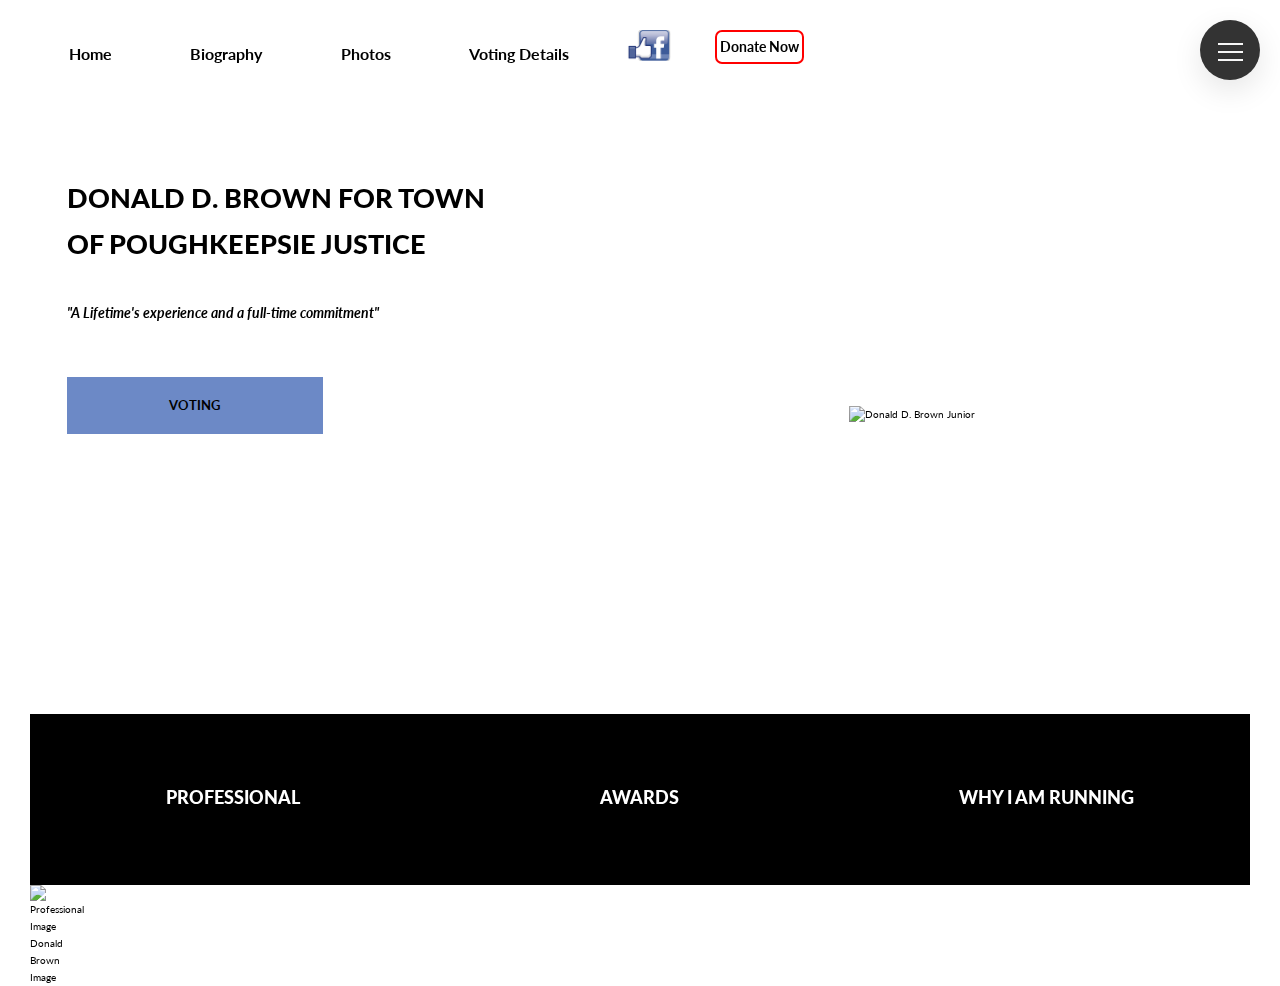
==== commit 02ac9bfd: "Current version of the wbesite" ====
--- a/docs/index.html
+++ b/docs/index.html
@@ -6,45 +6,78 @@
 	<meta name="description" content="This is a website about Donald Brown running for the judge of Poughkeepsie">
 	<meta name="viewport" content="width=device-width, initial-scale=1.0">
 	<meta name="viewport" content="height=device-height, initial-scale=1.0">
-	<meta name="keywords" content="judge, primaries, poughkeepsie, Donald Brown">
+	<meta name="keywords" content="judge, primaries, poughkeepsie, Donald Brown, Donald Brown Poughkeepsie Judge">
 	<meta name="author" content="Alex Badia">
 	<link href="https://fonts.googleapis.com/css?family=Lato:100,300,400,700,900" rel="stylesheet">
 	<link rel="stylesheet" href="css/donBrownStyle.css">
 	<title> Donald Brown Poughkeepsie Judge </title>
-
 </head>
 
 <body>
 
 	<script>
-		if (window.innerHeight > window.innerWidth) {
-			alert("Please use Landscape!");
-		}		
+		// Pop up notification when user is on an iPad
+		if (window.innerHeight > window.innerWidth && window.innerHeight > 699) {
+			alert("Please use Landscape on Tablets!");
+		}
+
+		// Unchecked function
+		function unCheck() {
+			document.getElementById("navi-toggle").checked = false;
+		}
 	</script>
 
+	<!-- Directory -->
 	<div class="directory">
+
+		<!-- Directory icon button -->
 		<input type="checkbox" class="directory__checkbox" id="navi-toggle">
 		<label for="navi-toggle" class="directory__button">
-			<span class="navigation__icon"> &nbsp;</span>
+			<span class="directory__icon"> &nbsp;</span>
 		</label>
 
+		<!-- Directory background -->
 		<div class="directory__background"></div>
 
+		<!-- Directory title -->
 		<div class="directory__nav">
-			<h1 class="directory-title" style = "color: white;"> Directory </h1>
+			<h1 class="directory-title" style="color: white;"> Directory </h1>
 			<hr>
 
+			<!-- onClick is not the best solution to closing the directory when clicking on a link -->
 			<ul class="left-directory-list">
-				<li class = "directory__item"><a href="#" class="directory__link"> Voting Details </a></li>
-				<li class = "directory__item"><a href="#" class="directory__link"> 2019 Election Calender </a></li>
-				<li class="directory__item"><a href="#" class="directory__link"> Early Voting </a></li>
-				<li class="directory__item"><a href="#" class="directory__link"> Early Voting Sites</a></li>
-				<li class="directory__item"><a href="#" class="directory__link"> General Election Polling Sites </a></li>
-				<li class="directory__item"><a href="#" class="directory__link"> Absentee Ballots </a></li>
-				<li class="directory__item"><a href="#" class="directory__link"> Getting To The Polls </a></li>
-				<li class = "directory__item"><a href="#" class="directory__link"> Professional Career</a></li>
-				<li class="directory__item"><a href="#" class="directory__link"> Early Years </a></li>
-				<li class="directory__item"><a href="#" class="directory__link"> Why I am Running </a></li>
+				<li class="directory__item"><a href="voting.html" class="directory__link" onclick="return unCheck()">
+						Voting
+						Details </a></li>
+
+				<li class="directory__item"><a href="voting.html#voting-details" class="directory__link"
+						onclick='return unCheck()'> 2019 Election
+						Calender </a></li>
+				<li class="directory__item"><a href="voting.html#early-voting" class="directory__link"
+						onclick="return unCheck()"> Early Voting
+					</a></li>
+				<li class="directory__item"><a href="voting.html#early-voting-sites" class="directory__link"
+						onclick="return unCheck()"> Early
+						Voting Sites </a></li>
+				<li class="directory__item"><a href="voting.html#polling-sites" class="directory__link"
+						onclick="return unCheck()"> General
+						Election Polling Sites </a>
+				</li>
+				<li class="directory__item"><a href="voting.html#absentee-ballots" class="directory__link"
+						onclick="return unCheck()"> Absentee
+						Ballots </a></li>
+				<li class="directory__item"><a href="voting.html#getting-to-polls" class="directory__link"
+						onclick="return unCheck()"> Getting To
+						The Polls </a></li>
+				<li class="directory__item"><a href="bio.html#career" class="directory__link"
+						onclick="return unCheck()"> Professional Career</a>
+				</li>
+				<li class="directory__item"><a href="bio.html#early-years" class="directory__link"
+						onclick="return unCheck()"> Early Years </a>
+				</li>
+				<li class="directory__item"><a href="qualifications.html" class="directory__link"
+						onclick="return unCheck()"> Why I am Running </a>
+				</li>
 			</ul>
 
 		</div>
@@ -58,36 +91,37 @@
 				<li class='mobile-link'> <a class="white-link" href="awards.html"> Awards </a> </li>
 				<li> <a class="white-link" href="bio.html"> Biography </a> </li>
 				<li> <a class="white-link" href="photos.html"> Photos </a> </li>
-				<li> <a class="white-link" href="qualifications.html"> Why I Am Running </a> </li>
-				<li class='mobile-link'> <a class="white-link" href="#"> Facebook </a> </li>
+				<li> <a class="white-link" href="voting.html"> Voting Details </a> </li>
+				<li class='mobile-link'> <a class="white-link" href="https://www.facebook.com/DonaldBrownforPOKJustice"> Facebook </a> </li>
 				<li class='mobile-link'> <a class="white-link" href="donate.html"> Donate Now </a> </li>
-				<li> <a id="blue-link" href="#"> Faceb </a> </li>
+				<li> <a id="blue-link" href="https://www.facebook.com/DonaldBrownforPOKJustice"> Faceb </a> </li>
 				<li> <a id="red-link" href="donate.html"> Donate Now </a> </li>
 			</ul>
 		</nav>
+
+		<!-- Main Title -->
 		<div class="heading-flex-column">
 
-			<div class="header__text-box" id="primary-section">
+			<div class="header__text-boxIndex" id="primary-section">
 				<h1 class="heading-primary">
 					<span class="heading-primary-main"> Donald D. Brown For Town of Poughkeepsie Justice </span>
-					<span class="heading-primary-sub"> <i>"A court system which has functioned on autopilot for too
-							long
-							is collapsing under its own weight in the face of an unprecedented drug epidemic, pervasive
-							mental
-							illness and costly and crippling incarceration rates. The failure of the courts to adapt to
-							these
-							changes is reaching crisis stage. My experience makes me uniquely qualified to bring a fresh
-							but seasoned response to these challenges."</i></span>
+					<br>
+					<span class="heading-primary-sub"> <i> "A Lifetime's experience and a full-time commitment"
+						</i></span>
+					<br>
 				</h1>
-				<a href="#voting-details" class="button-gray button-gray-animate"> Voting Details! </a>
+				<a href="voting.html" class="button-gray button-gray-animate"> Voting </a>
 			</div>
 		</div>
+
+		<!-- Bottom Navigation Bar Image Links-->
 		<ul class="flex-row-logo">
 			<li> <a id="camera" href="bio.html"> P </a> </li>
 			<li> <a id="ribbon" href="awards.html"> T </a> </li>
 			<li> <a id="question" href="qualifications.html"> A </a> </li>
 		</ul>
 
+		<!-- Bottom navigation bar title captions -->
 		<div class="flex-row-header">
 			<div class="photo__text-box">
 				<h1 class="photo__heading-primary">
@@ -107,11 +141,13 @@
 				</h1>
 			</div>
 		</div>
-
+		
+		<!-- Flagbackgorund container -->
 		<div class="header__image-container1">
 			<img class="flag" src="images/flagBackground.jpg" alt="Donald D. Brown Junior">
 		</div>
 
+		<!-- Portrait container -->
 		<div class="header__image-flex-container2">
 			<div class="header__image-container2">
 				<img class="donBrown" src="images/DonBrownFullVert1.jpg" alt="Donald D. Brown Junior">
@@ -127,127 +163,6 @@
 			<div class="mobile-image"> <img id="mobile-donald-brown" src="images/electImg.jpg"
 					alt="Professional Image Donald Brown Image"> </div>
 		</section>
-
-		<section class="home-body">
-
-			<div class="home-body-container">
-
-				<h1 class="home-primary-header">
-					Voting Details
-				</h1>
-
-				<h2 class="home-secondary-header voting-details" id="voting-details"> 2019 ELECTION CALENDAR:
-				</h2>
-
-				<p class="home-details">
-					October 11, 2019 Last day to register to vote <br> <br>
-					October 16, 2019 Last day to change address to vote <br> <br>
-					October 29, 2019 Last day to postmark a request for absentee ballot <br> <br>
-					November 4, 2019 Last day to postmark an absentee ballot <br>
-					5, 2019 Last day to drop off absentee ballot in person at the <br>
-					Board of Elections, 47 Cannon St., Poughkeepsie, NY 12601 <br> <br>
-					<strong> NOVEMBER 5, 2019 ELECTION DAY (POLLS OPEN 6 A.M. – 9 P.M.) </strong>
-				</p>
-
-				<br>
-
-				<h2 class="home-secondary-header voting-details"> EARLY VOTING
-				</h2>
-
-				<p class="home-details">
-					Under legislation enacted earlier this year, New York will have early voting for any
-					registered voter on 9 separate dates during the 2-weeks before the general election day
-					on November 5 <sup>th</sup> . <strong>PLEASE NOTE</strong>: EARLY VOTING IS LIMITED TO CERTAIN DAYS
-					AND
-					CERTAIN HOURS; AND EARLY VOTES CAN ONLY BE CAST IN ONE OF THE EARLY
-					VOTING SITES DESIGNATED FOR THAT PURPOSE. The dates and the sites are as
-					follows:
-				</p>
-
-				<br>
-
-				<p class="home-details">
-					<strong>Sat. Oct. 26 – Noon – 5 p.m. <br>
-						Sun. Oct. 27 – Noon – 5 p.m. <br>
-						Mon. Oct. 28 - 9 a.m. – 5 p.m. <br>
-						Tues. Oct. 29 -Noon – 8 p.m. <br>
-						Wed. Oct. 30 – Noon - 8 p.m. <br>
-						Thur. Oct. 31 – 7 a.m. – 3 p.m. (Halloween) <br>
-						Fri. Nov. 1 – 9 a.m. – 5 p.m. <br>
-						Sat. Nov. 2 – 9 a.m. – 5 p.m. <br>
-						Sun. Nov. 3 Noon 5 p.m. <br> </strong>
-				</p>
-
-				<br>
-
-				<h2 class="home-secondary-header voting-details"> EARLY VOTING SITES
-				</h2>
-
-				<p class="home-details">
-					All of the following will be open for early voting to any Dutchess County voter,
-					regardless of residence:
-				</p>
-
-				<br>
-
-				<p class="home-details">
-					<strong>
-						Rhinebeck Town Hall – 80 Market St., Rhinebeck, NY <br>
-						Millbrook Fire House – 20 Front St., Millbrook, NY <br>
-						Dutchess Co. Board of Elections - 47 Cannon St., Poughkeepsie, NY <br>
-						Unionvale Town Hall - 249 Duncan Rd., Lagrangeville, NY <br>
-						Fishkill Town Hall – 807 Route 52, Fishkill, NY </strong>
-				</p>
-
-				<br>
-
-				<h2 class="home-secondary-header voting-details"> GENERAL ELECTION
-					POLLING SITES
-				</h2>
-
-				<br>
-
-				<p class="home-details">
-					To find your polling site go to Dutchess County Board of Elections website
-					<a href="http://www.dutchesselections.com/Poll_Sites_/index.html#town_poughkeepsie" target="_blank">
-						(http://www.dutchesselections.com/Poll_Sites_/index.html#town_poughkeepsie) </a>
-					&nbsp; or call (845) 380-8522 or (845) 486-2483.
-				</p>
-
-				<br>
-
-				<h2 class="home-secondary-header voting-details">
-					ABSENTEE BALLOTS
-				</h2>
-
-				<br>
-
-				<p class="home-details">
-					&nbsp; &nbsp; &nbsp; &nbsp; &nbsp; &nbsp; &nbsp; New York permits voting by absentee ballot by
-					persons, who for some valid reason,
-					are unable to get to the polls on election day. Complete information regarding absentee
-					ballots is available on the Dutchess Co. Board of Elections website <a
-						href='http://www.dutchesselections.com' target='_blank'>
-						(www.dutchesselections.com/absenteeballot) </a> &nbsp; or by calling them at (845) 486-2483,
-					ask for Dep. Commr. Ira Margulies. <br>
-					&nbsp; &nbsp; &nbsp; &nbsp; &nbsp; &nbsp; &nbsp; You will find here a sample New York State Absentee
-					Ballot Application and some
-					instructions which you may find helpful in obtaining and filing your absentee ballot.
-				</p>
-
-				<br>
-
-				<h2 class="home-secondary-header voting-details">
-					GETTING TO THE POLLS
-				</h2>
-
-				<p class="home-details">
-					&nbsp; &nbsp; &nbsp; &nbsp; &nbsp; &nbsp; &nbsp; If you did not file an absentee ballot and need
-					transportation assistance in getting to
-					your polling place on election day, please call (845) 380-8522 or me at (845) 849-3590.
-				</p>
-			</div>
-		</section>
 	</main>
 </body>
 
--- a/docs/css/donBrownStyle.css
+++ b/docs/css/donBrownStyle.css
@@ -11,7 +11,6 @@
 	font-family: "Lato", sans-serif;
 	font-weight: 400;
 	line-height: 1.7;
-	color: black;
 	padding: 3rem;
 	box-sizing: border-box;
 	background-color: white; }
@@ -19,8 +18,10 @@
 strong { font-weight: 900; }
 
 /* Content controller */
-#mobile-link {display: none;}
+#mobile-donald-brown {width: 50%;}
+.mobile-link {display: none;}
 #show-photos {display: none;}
+#show-photos-mobile-grid {display: none;}
 .mobile-image {display: hidden; width:0; height:0}
 
 /* Header */
@@ -38,12 +39,16 @@
 	-webkit-background-image: linear-gradient(
 			127deg,
 			white 50%, 
-			transparent 0),
-			url(../images/flagBackground.jpg);
-		background-image: linear-gradient(127deg,
+			#322d31 0);
+		/* background-image: linear-gradient(127deg,
 		 white 50%,
-		   transparent 0),
-			url(../images/flagBackground.jpg);  }
+		 #322d31  0); */
+
+		 background-image: linear-gradient(127deg,
+		 white 50%,
+		 transparent  0),
+		 url(../images/flagBackground.jpg) 
+		}
 
 /* Top navigation bar*/
 .navBar, .navBarA, .navBarP {
@@ -97,6 +102,143 @@
 	padding-bottom: .3rem;
 	z-index: 90000000;  }
 
+.directory__checkbox {
+display: none; }
+
+.directory__button {
+width: 6rem;
+height: 6rem;
+border-radius: 50%;
+position: fixed;
+top: 2rem;
+right: 2rem;
+background-color: #333333;
+z-index: 999999999999;
+box-shadow: 0 1rem 3rem rgba(0, 0, 0, 0.1);
+text-align: center;
+cursor: pointer; }
+
+.directory__background {
+width: 5rem;
+height: 5rem;
+border-radius: 50%;
+position: fixed;
+top: 2.25rem;
+right: 2.25rem;
+background-image: radial-gradient(rgba(59, 89, 152, 1), rgb(126, 151, 205));
+/* radial-gradient(rgba(255, 219, 77, 0.9), rgba(230, 184, 0, 0.9));  GOLD*/
+z-index: 99999999;
+transition: all 0.8s cubic-bezier(0.86, 0, 0.07, 1); }
+
+.directory-title {
+	font-size: 3.5vw;
+	padding-left: 2rem; }
+
+.directory__nav {
+height: 100vh;
+position: fixed;
+top: 0;
+right: 0;
+z-index: 999999998;
+width: 0;
+opacity: 0;
+transition: all 0.8s cubic-bezier(0.86, 0, 0.07, 1); }
+
+.directory__header {
+	padding-top: 5rem;
+	text-align: center; }
+
+.left-directory-list {
+	position: absolute;
+	width: 100%;
+	height: auto;
+	top: 50%;
+	left: 50%;
+	transform: translate(-50%, -50%);
+	list-style: none;
+	text-align: center; 
+	-moz-column-count: 2;
+    -webkit-column-count: 2;
+    -ms-column-count: 2;
+    column-count: 2;
+    -ms-column-rule: .1rem solid #f7f7f7;
+    -webkit-column-rule: .1rem solid #f7f7f7;
+    -moz-column-rule: .1rem solid #f7f7f7;
+    column-rule: .1rem solid #f7f7f7;
+    -ms-column-gap: 4rem;
+    -moz-column-gap: 4rem;
+    -webkit-column-gap: 4rem;
+    column-gap: 4rem;
+    -ms-hyphens: auto;
+    -webkit-hyphens: auto;
+    -moz-hyphens: auto;
+    hyphens: auto; }
+
+.directory__item {
+margin: 1.5rem; }
+
+.directory__link {
+transition: all .4s; }
+
+.directory__link:link, .directory__link:visited {
+	display: inline-block;
+	padding: 1rem 2rem;
+	font-size: 3rem;
+	font-weight: 300;
+	color: #ffffff;
+	text-decoration: none;
+	text-transform: uppercase;
+	background-size: 250%;
+	background-image: linear-gradient(120deg, transparent 0 50%, rgba(255, 255, 255, 0.8) 50%); }
+.directory__link:hover, .directory__link:active {
+	background-position: 100%;
+	color: #e6b800;
+	transform: translateX(0.2rem); }
+
+.directory__checkbox:checked ~ .directory__nav {
+opacity: 1;
+width: 100%; }
+
+.directory__checkbox:checked ~ .directory__background {
+transform: scale(90); }
+
+.directory__checkbox:checked + .directory__button .directory__icon::before {
+top: 0;
+transform: rotate(405deg); }
+
+.directory__checkbox:checked + .directory__button .directory__icon::after {
+top: 0;
+transform: rotate(-405deg); }
+
+.directory__icon {
+position: relative; }
+.directory__icon, .directory__icon::before, .directory__icon::after {
+	content: "";
+	width: 2.5rem;
+	height: 2px;
+	display: inline-block;
+	background-color: #f7f7f7; }
+.directory__icon {
+	margin-top: 3.1rem; }
+.directory__icon::before, .directory__icon::after {
+	content: "";
+	position: absolute;
+	left: 0;
+	transition: all .5s; }
+.directory__icon::before {
+	top: -.8rem; }
+.directory__icon::after {
+	top: .8rem; }
+
+.directory__button:hover .directory__icon::after {
+top: 1rem; }
+
+.directory__button:hover .directory__icon::before {
+top: -1rem; }
+
+.directory__checkbox:checked + .directory__button .directory__icon {
+background-color: transparent; }
+
 /* Header title and subtitle containers */
 .header__text-box {
 	display: block;
@@ -108,6 +250,16 @@
 	background-color: transparent;
 	text-align: center; }
 
+.header__text-boxIndex {
+	display: block;
+	position: absolute;
+	left: 3%;
+	top: 30%;
+	width: 35%;
+	height: 50%;
+	background-color: transparent;
+	text-align: center; }
+
 .header__text-boxP, .header__text-boxA {
 	display: block;
 	position: absolute;
@@ -136,7 +288,7 @@
 margin-bottom: 2vh; }
 
 /* Header title text-styling */
-.heading-primary--main, .heading-primary--mainA, .heading-primary--mainP  {
+.heading-primary-main, .heading-primary-mainA, .heading-primary-mainP  {
 display: block;
 text-transform: uppercase;
 font-size: 2.1vw;
@@ -147,7 +299,7 @@
 animation-timing-function: ease-out; }
 
 /* Header subtitle text-styling */
-.heading-primary--sub, .heading-primary--subA, .heading-primary--subP {
+.heading-primary-sub, .heading-primary-subA, .heading-primary-subP {
 display: block;
 font-size: 1.1vw;
 font-weight: 700;
@@ -157,13 +309,13 @@
 animation-timing-function: ease-out; }
 
 /* Header title button */
-.button--gray {
+.button-gray {
 	background-color: #6c89c6;
 	color: black; 
 	font-weight: 700; }
 
 /* Header title button link */
-.button--gray:link, .button--gray:visited {
+.button-gray:link, .button-gray:visited {
 	display: block;
 	text-decoration: none;
 	text-transform: uppercase;
@@ -174,17 +326,17 @@
 	font-size: 1vw; }
 
 /* Header title button hover effect */
-.button--gray:hover {
+.button-gray:hover {
 	transform: translateY(-15%); 
 	box-shadow: 0 1rem 2rem rgba(0, 0, 0, 0.5); }
 
 /* Header title button active effect */
-.button--gray:active {
+.button-gray:active {
 	transform: translateY(1%); 
 	box-shadow: 0 1rem 2rem rgba(0, 0, 0, 0.3); }
 
 /* Header title button flash effect initial state*/
-.button--gray::after {
+.button-gray::after {
 	content: "";
 	display: block;
 	height: 100%;
@@ -197,10 +349,10 @@
 	background-color: #6c89c6; }
 
 /* Header title button animated flash effect */
-.button--gray:hover::after {transform: scaleX(1.4) scaleY(1.6); opacity: 0;}
+.button-gray:hover::after {transform: scaleX(1.4) scaleY(1.6); opacity: 0;}
 
 /* Header title button animation control */
-.button--gray--animate {
+.button-gray-animate {
 	animation: moveUp .5s ease-out .75s;
 	animation-fill-mode: backwards;
 	backface-visibility: hidden; }
@@ -213,7 +365,7 @@
 	justify-content: space-around;
 	width: 30%;
 	height: 110%;
-	right: 1%;
+	right: 3%;
 	bottom: 0;
 	z-index: 10; }
 
@@ -238,7 +390,7 @@
 /* Header portrait image size */
 .header__image-container2 .donBrown, 
 .header__image-container2P .donBrownP, 
-.header__image-container2A .donBrownA {width: 100%;}
+.header__image-container2A .donBrownA {width: 100%; border: .2rem solid white;}
 
 /* Bottom navigation flex container for the links */
 .flex-row-header {
@@ -261,11 +413,11 @@
 	bottom: 15%;
 	position: absolute;
 	list-style: none;
-	z-index: 990000000; }
+	z-index: 9900; }
 
 /* Bottom left navigation image-link */
 #camera:link, #camera:visited {
-	background-image: url(../images/electImg.jpg);
+	background-image: url(../images/DonBrownFullSquare1.jpg);
 	background-repeat: none;
 	background-size: cover;
 	background-position: center;
@@ -317,12 +469,12 @@
 .heading-gold {
 	display: block;
 	text-transform: uppercase;
-	font-size: 1.5vw;
+	font-size: 1.4vw;
 	font-weight: 900;
 	text-align: center; }
 
 /* Bottom navigation link subtitle */
-.heading--gold--sub {
+.heading-gold-sub {
 	display: block;
 	font-size: 1vw;
 	font-weight: 700;
@@ -422,7 +574,7 @@
 	text-align: center; }
 
 /* Photo title text */
-.photo--title{
+.photo-title{
 	display: block;
 	width: 100%;
 	color: black;
@@ -436,7 +588,7 @@
 	padding-left: 1rem; }
 
 /* Photo description text */
-.photo--description {
+.photo-description {
 	display: block;
 	width: 100%;
 	color: black;
@@ -511,7 +663,7 @@
 .mySlides-7 {
 	width: 100%;
 	height: 100%;
-	background-image: url('../images/campaignTrail1.jpg');
+	background-image: url('../images/campaignTrail1.JPG');
 	background-size: auto 90%;
 	background-repeat: no-repeat;
 	background-position-x: center;
@@ -520,7 +672,7 @@
 .mySlides-8 {
 	width: 100%;
 	height: 100%;
-	background-image: url('../images/campaignTrail2.jpg');
+	background-image: url('../images/campaignTrail2.JPG');
 	background-size: auto 90%;
 	background-repeat: no-repeat;
 	background-position-x: center;
@@ -631,24 +783,24 @@
 /****************************************************Home Page Section***********************************************************/
 
 /* Section body */
-.home--body {
+.home-body {
 	display: inline; 
 	padding-left: 2rem; }
 
 /* Section body container */
-.home--body--container {
+.home-body-container {
 	padding-left: 16rem; 
 	padding-right: 27rem; }
 
 /* Section article primary header */
-.home--primary--header {
+.home-primary-header {
 	text-transform: uppercase;
 	display: block;
 	font-size: 3rem;
 	font-weight: 900; }
 
 /* Section article secondary header */
-.home--secondary--header {
+.home-secondary-header {
 	display: block;
 	font-size: 2rem;
 	font-weight: 700;
@@ -664,7 +816,7 @@
 	margin-left: 6rem; }
 
 /* Section article paragraph text */
-.home--details {
+.home-details {
 	display: block;
 	font-size: 1.5rem;
 	font-weight: 700;
@@ -728,8 +880,6 @@
 	border-radius: 3px; }
 /*************************************************************Media Queries******************************************************/
 
-@media only screen and (max-width: 1050px) and (min-width: 700px) { }
-
 /* Small Desktops and Large Tablets*/
 @media only screen and (max-width: 1050px) and (min-width: 700px) {
 
@@ -744,13 +894,17 @@
 	.header__text-boxA {transform: translateY(50%);}
 
 	/* Font size adjustments */
-	.heading-primary--main, 
-	.heading-primary--mainA, 
-	.heading-primary--mainP { font-size: 2vw; }
-
-	.heading-primary--subP, 
-	.heading-primary--subP, 
-	.heading-primary--sub { font-size: 1.15vw; }
+	.heading-primary-main, 
+	.heading-primary-mainA, 
+	.heading-primary-mainP { font-size: 2vw; }
+
+	.heading-primary-subP, 
+	.heading-primary-subP, 
+	.heading-primary-sub { font-size: 1.15vw; }
+
+	.directory__nav {
+		font-size: 2vw;
+	}
 
 	/* Hiding the slide-show content */
 	#show-slide-buttons {display: none;}
@@ -760,15 +914,16 @@
 	#keyPrimarySection {display: none;}
 
 	/* Hiding bottom navigation subtitles */
-	.heading--gold--sub {display: none;}
+	.heading-gold-sub {display: none;}
 
 	/* Reveal photos in flex column format */
 	#show-photos {display: flex;}
+	#show-photos-mobile-grid {display: flex;}
 	.photos-flex-grid-column {margin-top: 15rem;} 
 
 	/* Margin and padding adjustments */
-	.home--body--container {padding-left: 0; padding-right: 0;}
-	.home--details {margin-left: 7rem; margin-right: 2rem;}
+	.home-body-container {padding-left: 0; padding-right: 0;}
+	.home-details {margin-left: 7rem; margin-right: 2rem;}
 
 	/* Navigation Bar Font-size Adjustments */
 	.navBar a:link,
@@ -783,7 +938,7 @@
 		z-index: 99999999999999;}
 
 	/* Resizing bottom navigation link titles */
-	.heading--gold {padding-top: 5rem; font-size: 1.5vw;}
+	.heading-gold {padding-top: 2rem; font-size: 1.5vw;}
 
 	/* Adjusting the top navigation bar width */
 	.header__navigationP .navBarP,
@@ -815,7 +970,7 @@
 	}
 } /* large tablets and smaller desktops*/
 
-/*Large Tablets and Mobile Phones*/
+/*Small Tablets and Mobile Phones*/
 @media only screen and (max-width: 699px) and (min-width: 200px) {
 	
 	/* Hiding content for mobile */
@@ -836,11 +991,12 @@
 	#blue-link:link, 
 	#blue-link:active,
 	#red-link:link, 
-	#red-link:active { display: none; }
+	#red-link:active, 
+	.directory { display: none; }
 
 	/* Reveal mobile content */
-	#show-photos {display: flex;}
-	#mobile-link {display: initial;}
+	#show-photos, #show-photos-mobile-grid {display: flex;}
+	.mobile-link {display: initial;}
 
 	/* Changing the header into a column layout with the content stacked on top of each other */
 	.header, .headerA, .headerP {
@@ -883,21 +1039,19 @@
 	}
 
 	/* Styling of the new column navigation links */
-	#white-link {
+	.navBar a:link, .navBarA a:link, .navBarP a:link,
+	.navBar a:visited, .navBarA a:visited, .navBarP a:visited {
+		font-size: 1.5rem;
 		color:white; 
 		font-size: 2rem; 
-		padding: .5rem 1rem;
-	}
-
-	#white-link:hover {
+		padding: .5rem 1rem; }
+	
+	.navBar a:hover, .navBarA a:hover, .navBarP a:hover {
 		color: rgb(212,175,55); 
 		text-decoration: none; 
 		font-size: 1.75rem; 
 		text-decoration: underline; 
-		font-weight: 700; 
-	}
-
-	#white-link:visited {font-size: 1.5rem;}
+		font-weight: 700;  }
 
 	/* Centering the elect Donald Brown Image */
 	.image-section {display: inline; text-align: center; }
@@ -913,12 +1067,12 @@
 		margin-bottom: 2rem; }
 
 	/* Centering the main title and subtitle of each page and removing animation */
-	.heading-primary--main {
+	.heading-primary-main {
 		animation: none; 
 		text-align: center; 
 		font-size: 7vw;
 	}
-	.heading-primary--sub{
+	.heading-primary-sub{
 		animation: none; 
 		text-align:center; 
 		margin-bottom: 1rem; 
@@ -926,7 +1080,7 @@
 	}
 
 	/* Remove animation from the button */
-	.button--gray:link {
+	.button-gray:link {
 		animation: none; 
 		display: inline; 
 		position: initial; 
@@ -935,7 +1089,7 @@
 	}
 
 	/* Refromat the body of the main article */
-	.home--body {
+	.home-body {
 		display: block; 
 		padding-left: 2rem;
 	}
@@ -949,20 +1103,20 @@
 	}
 
 	/* Reformatting the article sections for mobile */
-	.home--body--container {
+	.home-body-container {
 		width: 100%; 
 		margin: 0; 
 		padding: 0;
 	}
 
-	.home--primary--header {
+	.home-primary-header {
 		text-transform: uppercase;
 		font-size: 7vw;
 		font-weight: 900;
 		margin-top: 1rem; 
 		text-align: left; }
 	
-	.home--secondary--header {
+	.home-secondary-header {
 		font-size: 5.2vw;
 		font-weight: 700;
 		margin-left: 2vw; }
@@ -973,7 +1127,7 @@
 		font-weight: 700;
 		margin-left: 4rem; }
 	
-	.home--details {
+	.home-details {
 		overflow-wrap: break-word;
 		word-wrap: break-word; 
 		font-size: 3.2vw;
